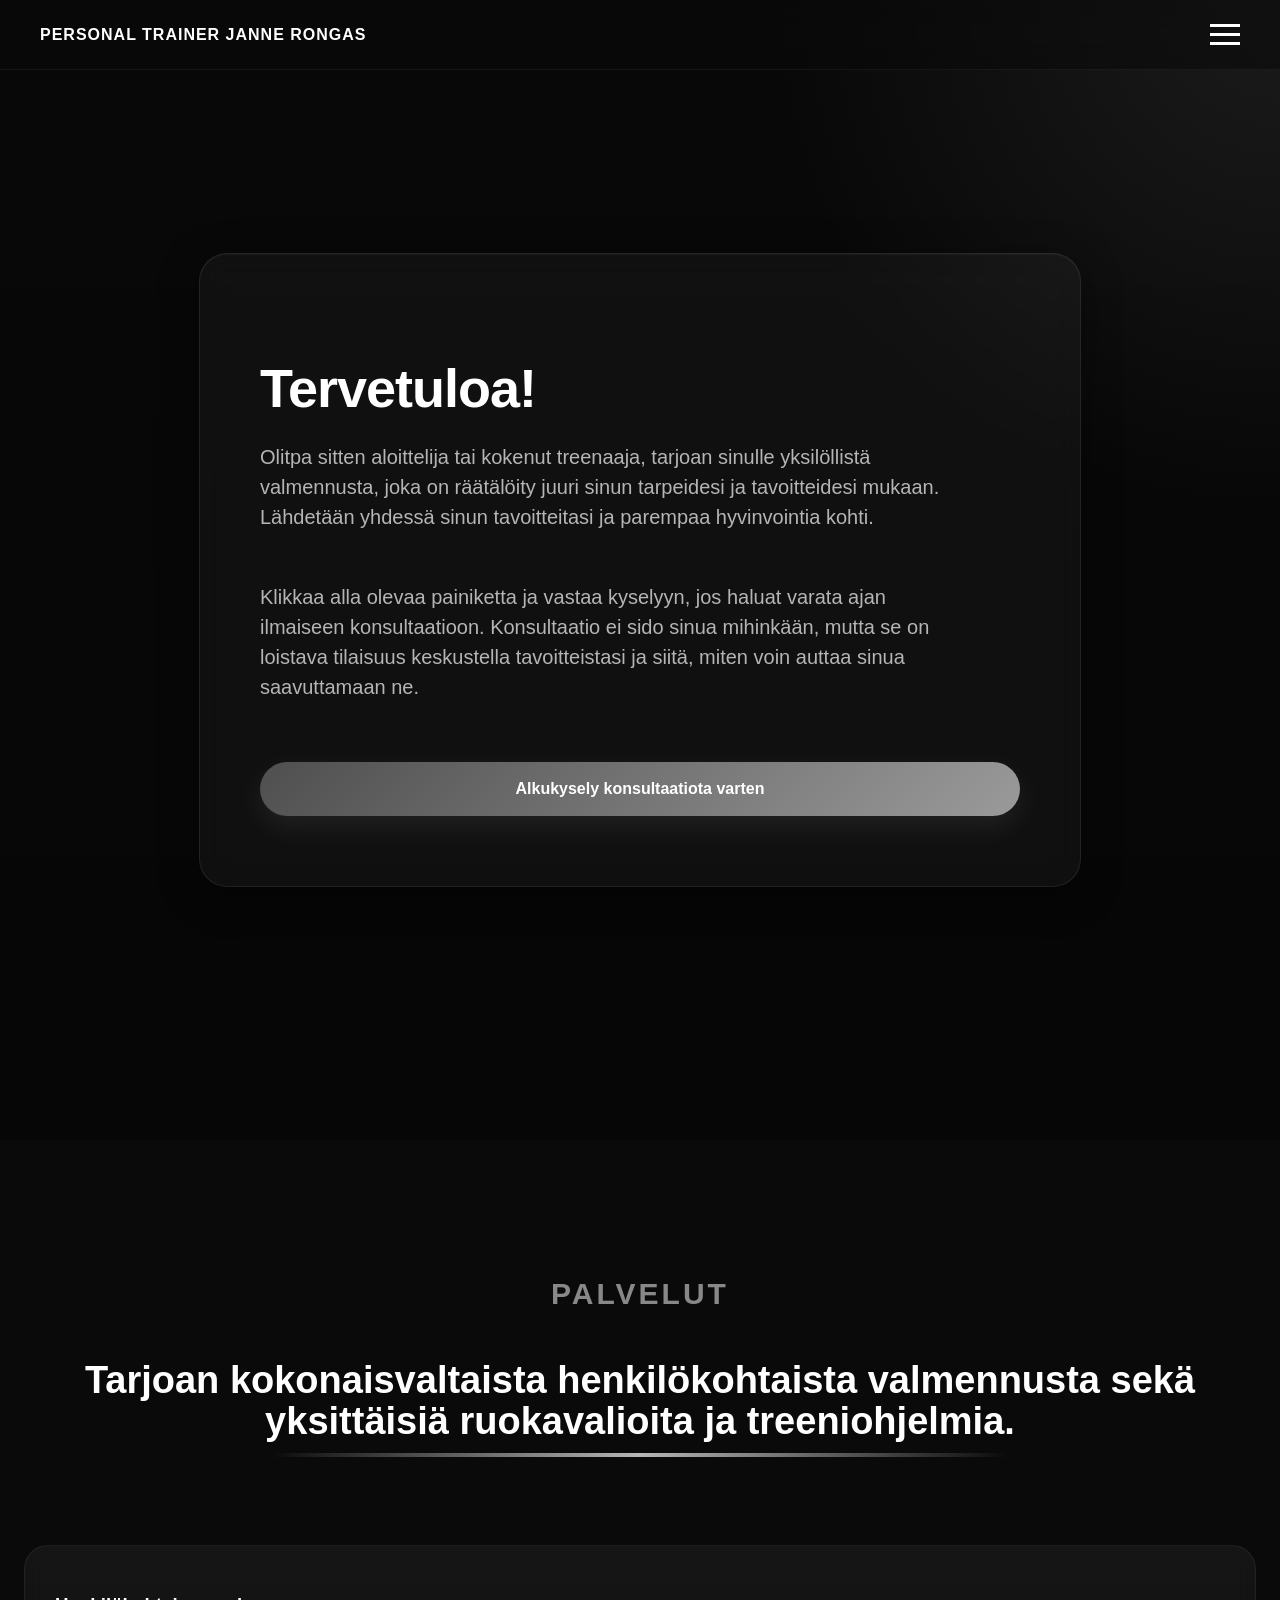
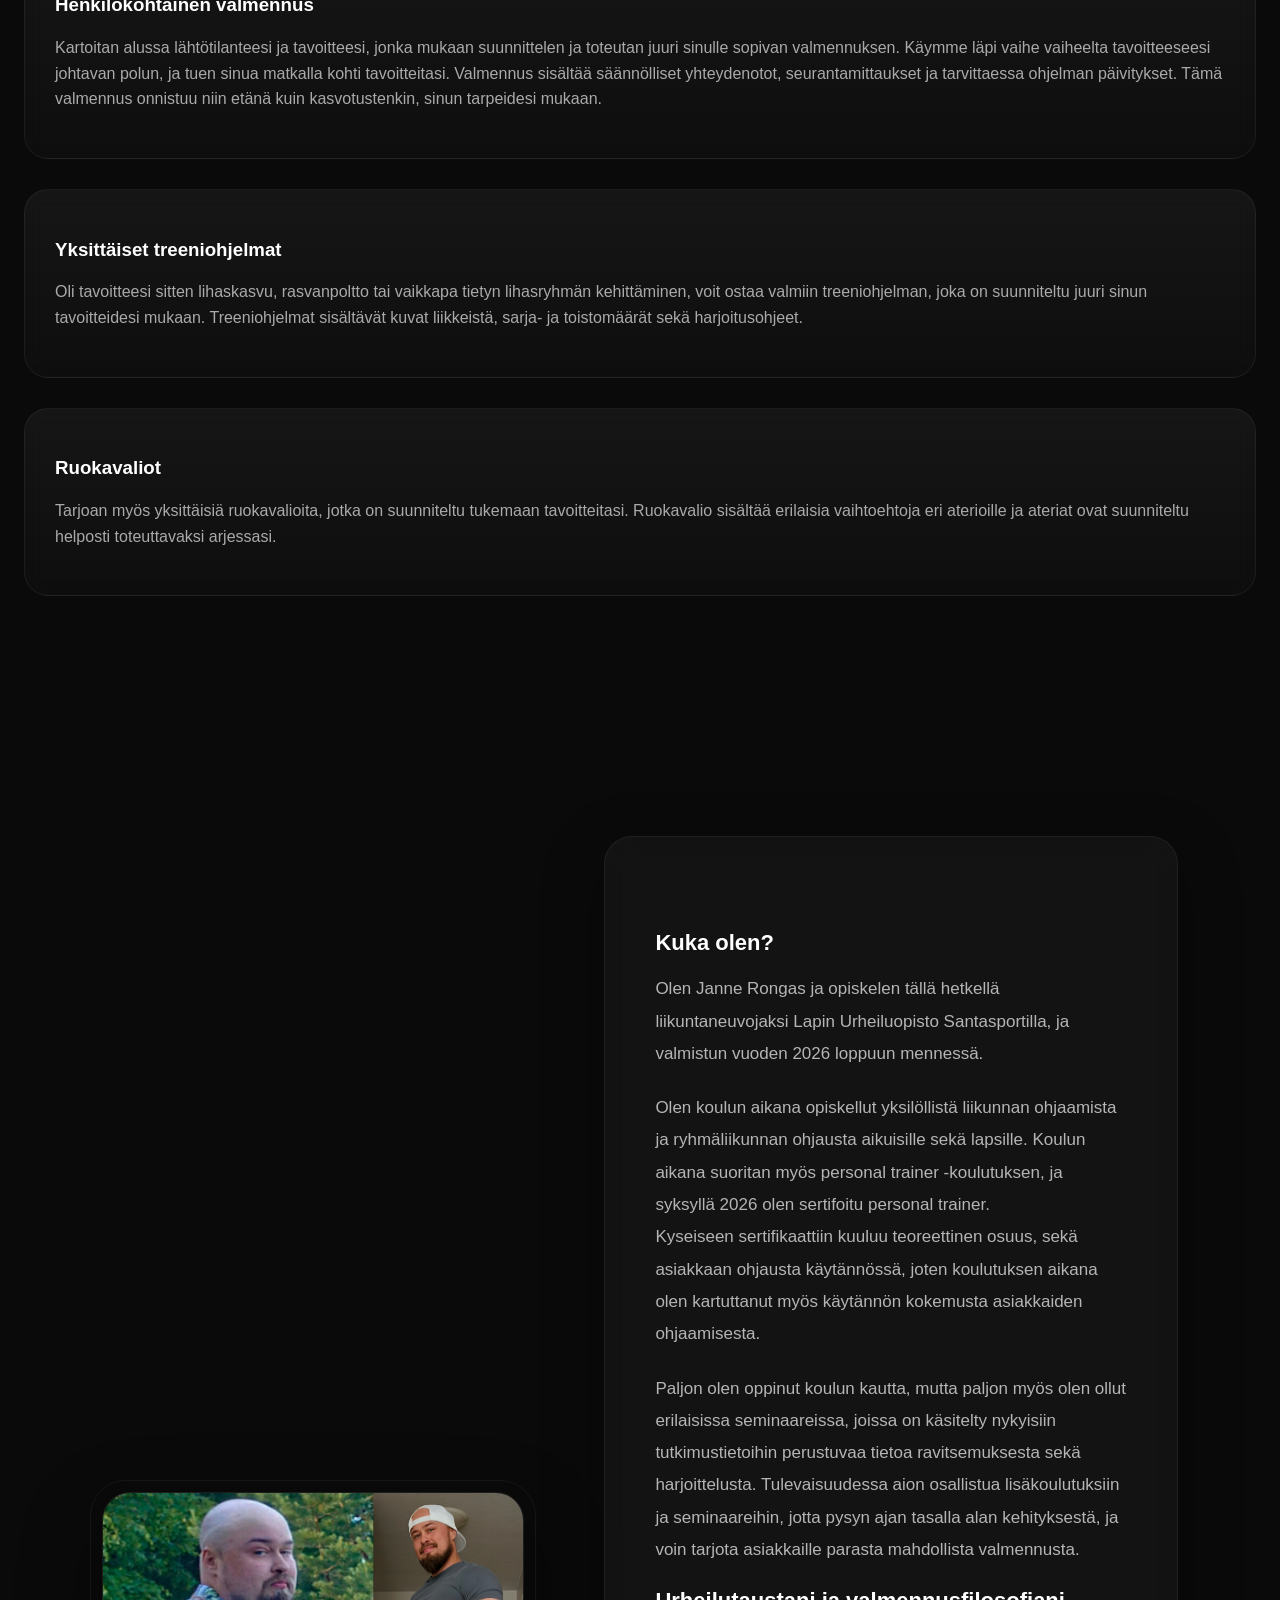
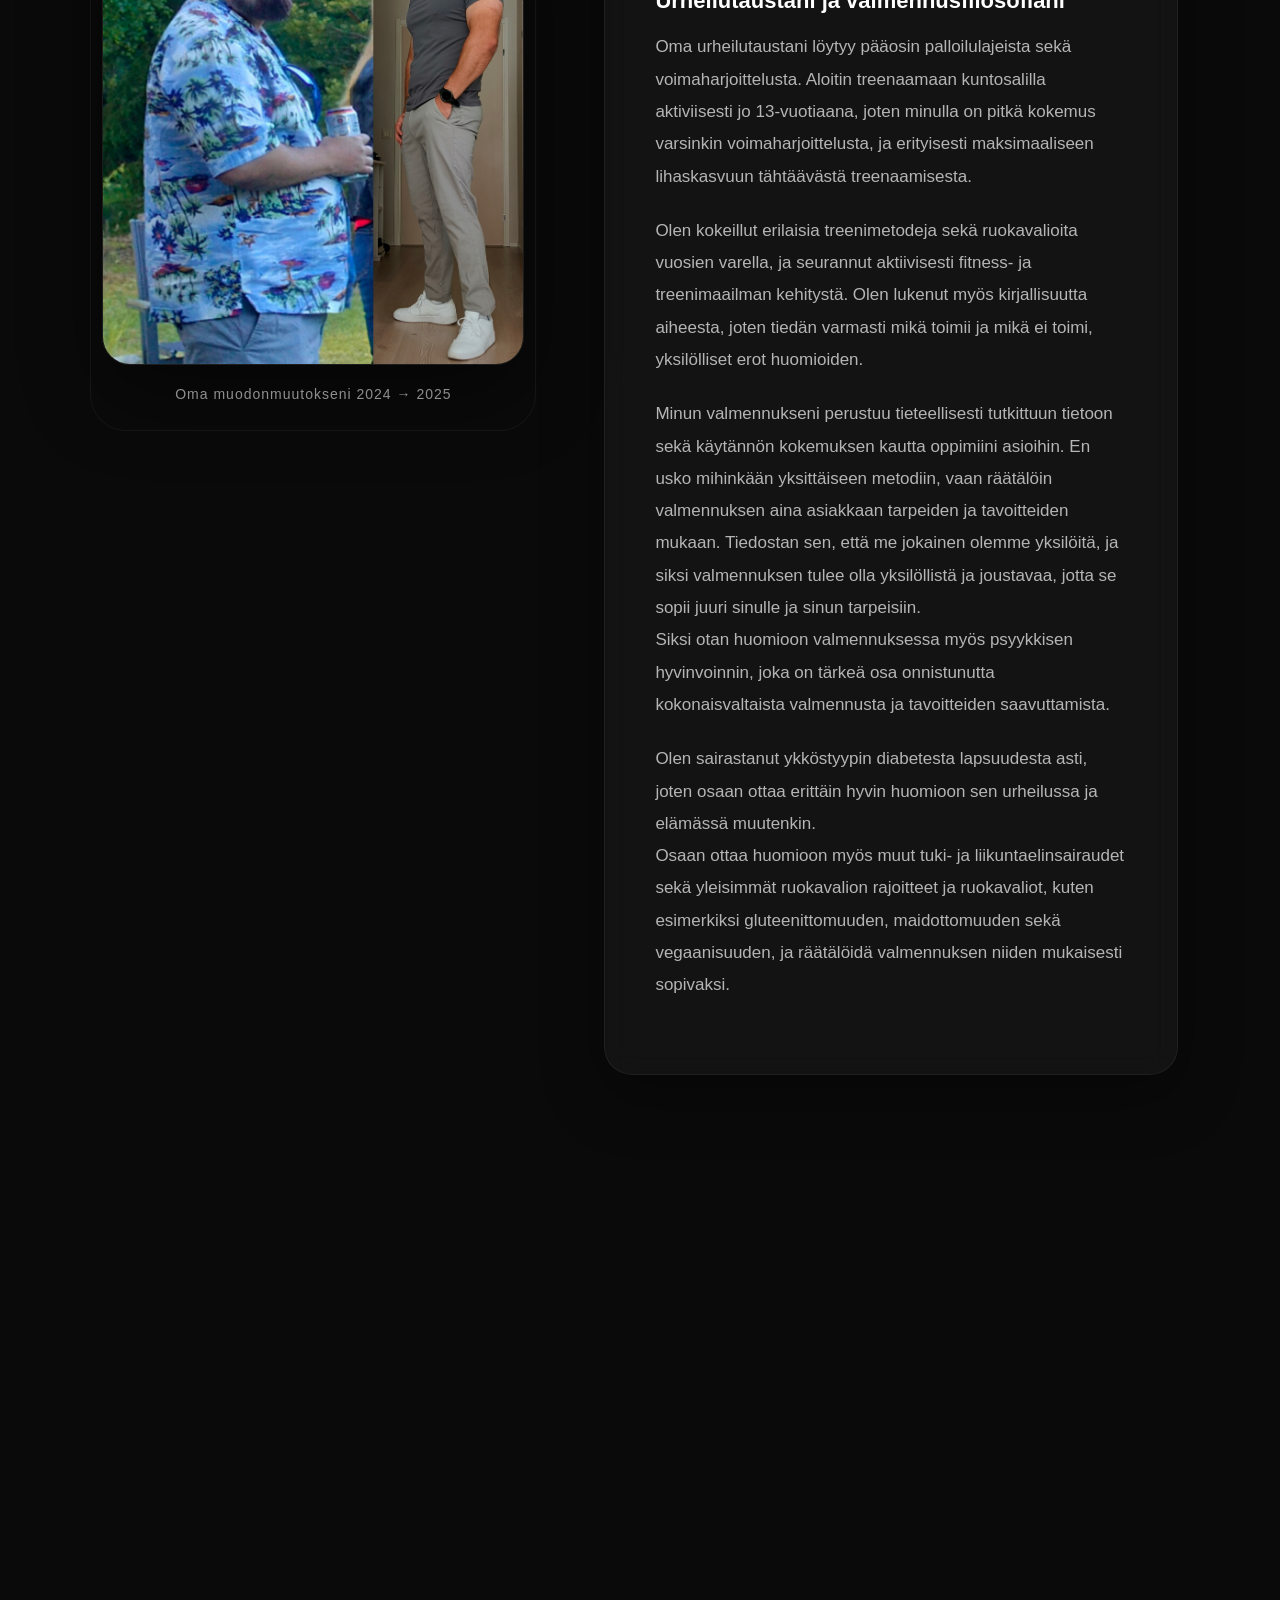
==== index.html @ 4406da77 "Add files via upload" ====
<!DOCTYPE html>
<html lang="fi">

<head>
    <meta charset="UTF-8">
    <meta name="viewport" content="width=device-width, initial-scale=1">

    <title>Janne Rongas | Personal Trainer</title>

    <!-- FONT -->
    <link href="https://fonts.googleapis.com/css2?family=Poppins:wght@300;400;500;600;700&display=swap"
        rel="stylesheet">

    <!-- CSS -->
    <link rel="stylesheet" href="style.css">
</head>

<body>

    <!-- HEADER -->
<header class="navbar">

    <div class="logo">
        PERSONAL TRAINER JANNE RONGAS
    </div>

<!-- MENU BUTTON -->
<div class="menu-btn" onclick="toggleMenu()">

    <span></span>
    <span></span>
    <span></span>

</div>

<!-- OVERLAY MENU -->
<nav class="overlay-menu">

    <a href="index.html">Etusivu</a>
    <a href="hinnasto.html">Hinnasto</a>
    <a href="ohjelmat.html">Treeniohjelmat</a>
    <a href="ruokavaliot.html">Ruokavaliot</a>
    <a href="yhteystiedot.html">Yhteystiedot</a>

</nav>


</header>

    <!-- HERO -->
    <section class="hero" id="hero">
    <div class="hero-overlay"></div>

     <!-- CONTENT -->
    <div class="hero-content glass fade-up">

            <p class="hero-subtitle">
                
            </p>

            <h1>Tervetuloa!</h1>
            <p class="hero-text">
                Olitpa sitten aloittelija tai kokenut treenaaja,
                tarjoan sinulle yksilöllistä valmennusta, joka
                on räätälöity juuri sinun tarpeidesi ja tavoitteidesi mukaan.
                Lähdetään yhdessä sinun tavoitteitasi ja parempaa hyvinvointia kohti.
            </p>

            <p class="hero-text">

                <br>Klikkaa alla olevaa painiketta ja vastaa kyselyyn, jos haluat varata ajan ilmaiseen konsultaatioon. Konsultaatio ei sido sinua mihinkään, mutta se on loistava tilaisuus keskustella tavoitteistasi ja siitä, miten voin auttaa sinua saavuttamaan ne.
            </p>

            <button class="btn" id="startQuizBtn" type="button">
                Alkukysely konsultaatiota varten
            </button>

        </div>

    </section>

    <!-- SERVICES -->
    <section class="services fade-up" id="services">

        <div class="section-header">
            <p class="section-tag">PALVELUT</p>
            <h2>Tarjoan kokonaisvaltaista henkilökohtaista valmennusta sekä yksittäisiä ruokavalioita ja treeniohjelmia.</h2>
        </div>

        <div class="grid">

            <div class="card">
                <h3>Henkilökohtainen valmennus</h3>
                <p>
                    Kartoitan alussa lähtötilanteesi ja tavoitteesi, jonka mukaan suunnittelen ja toteutan juuri sinulle sopivan valmennuksen. Käymme läpi vaihe vaiheelta tavoitteeseesi johtavan polun, ja tuen sinua matkalla kohti tavoitteitasi. 
                    Valmennus sisältää säännölliset yhteydenotot, seurantamittaukset ja tarvittaessa ohjelman päivitykset. Tämä valmennus onnistuu niin etänä kuin kasvotustenkin, sinun tarpeidesi mukaan.
                </p>
            </div>

            <div class="card">
                <h3>Yksittäiset treeniohjelmat</h3>
                <p>
                    Oli tavoitteesi sitten lihaskasvu, rasvanpoltto tai vaikkapa tietyn lihasryhmän kehittäminen, voit ostaa valmiin treeniohjelman, joka on suunniteltu juuri sinun tavoitteidesi mukaan. Treeniohjelmat sisältävät kuvat liikkeistä, sarja- ja toistomäärät sekä harjoitusohjeet.
                </p>
            </div>

            <div class="card">
                <h3>Ruokavaliot</h3>
                <p>
                    Tarjoan myös yksittäisiä ruokavalioita, jotka on suunniteltu tukemaan tavoitteitasi. Ruokavalio sisältää erilaisia vaihtoehtoja eri aterioille ja ateriat ovat suunniteltu helposti toteuttavaksi arjessasi. 
                </p>
            </div>

        </div>

</section>

    <!-- QUIZ -->
    <section id="quiz" class="quiz-section">

        <div class="quiz-wrapper">

            <!-- CLOSE -->
            <button class="close-btn" type="button" onclick="closeQuiz()">
                ✕
            </button>

            <!-- THANK YOU -->
            <div class="thank-you">

                <h2>Kiitos vastauksistasi 🙌</h2>

                <p>
                    Otan sinuun yhteyttä henkilökohtaisesti mahdollisimman pian.
                </p>

            </div>

            <!-- QUIZ -->
            <div class="quiz-container">

                <!-- PROGRESS -->
                <div class="progress-bar">
                    <div class="progress"></div>
                </div>

                <!-- FORM -->
                <form action="https://formspree.io/f/xjgjdzvq" method="POST">

                    <!-- STEP 1 -->
                    <div class="step active">

                        <h2>Mikä on tavoitteesi?</h2>

                        <input type="hidden" name="goal" id="goal">

                        <button type="button"
                            onclick="selectAnswer('goal','Painonpudotus / elämäntapamuutos')">
                            Painonpudotus / elämäntapamuutos
                        </button>

                        <button type="button"
                            onclick="selectAnswer('goal','Lihaskasvu')">
                            Lihaskasvu
                        </button>

                        <button type="button"
                            onclick="selectAnswer('goal','Muu')">
                            Muu
                        </button>

                    </div>

                    <!-- STEP 2 -->
                    <div class="step">

                        <h2>Sukupuoli</h2>

                        <input type="hidden" name="gender" id="gender">

                        <button type="button"
                            onclick="selectAnswer('gender','Mies')">
                            Mies
                        </button>

                        <button type="button"
                            onclick="selectAnswer('gender','Nainen')">
                            Nainen
                        </button>

                        <button type="button"
                            onclick="selectAnswer('gender','Muu / en halua sanoa')">
                            Muu / en halua sanoa
                        </button>

                    </div>

                    <!-- STEP 3 -->
                    <div class="step">

                        <h2>Kerro tavoitteestasi</h2>

                        <input type="text"
                            name="goal_text"
                            placeholder="Esim. Haluan pudottaa 10kg ja voida paremmin"
                            required>

                        <button type="button" onclick="nextStep()">
                            Jatka
                        </button>

                    </div>

                    <!-- STEP 4 -->
                    <div class="step">

                        <h2>Jätä yhteystietosi</h2>

                        <input type="text"
                            name="name"
                            placeholder="Nimi"
                            required>

                        <input type="email"
                            name="email"
                            placeholder="Sähköposti"
                            required>

                        <input type="tel"
                            name="phone"
                            placeholder="Puhelinnumero">

                        <button type="submit">
                            Lähetä
                        </button>

                    </div>

                </form>

            </div>

        </div>

    </section>

    <!-- ABOUT -->
    <section class="about-section fade-up" id="bio">
    <div class="about-container">

        <div class="about-image">
            <img src="janne.jpg" alt="Janne Rongas personal trainer">

                <p class="image-caption">
        Oma muodonmuutokseni 2024 → 2025
                </p>
        </div>

    <div class="about-text">

        <p class="section-tag">
        </p>

    <h2>

    </h2>

    <div class="about-paragraphs">
    <h3 class="about-subtitle">
        Kuka olen?
    </h3>
        <p>
            Olen Janne Rongas ja opiskelen tällä hetkellä 
            liikuntaneuvojaksi Lapin Urheiluopisto Santasportilla,
            ja valmistun vuoden 2026 loppuun mennessä.
        </p>
        
        <p> Olen koulun aikana opiskellut yksilöllistä liikunnan 
            ohjaamista ja ryhmäliikunnan ohjausta aikuisille sekä lapsille.
            Koulun aikana suoritan myös personal trainer -koulutuksen, ja 
            syksyllä 2026 olen sertifoitu personal trainer.<br>Kyseiseen
            sertifikaattiin kuuluu teoreettinen osuus, sekä asiakkaan
            ohjausta käytännössä, joten koulutuksen aikana olen kartuttanut 
            myös käytännön kokemusta asiakkaiden ohjaamisesta. 
        </p>
        <p>    
            Paljon olen oppinut koulun kautta, mutta paljon myös olen ollut
            erilaisissa seminaareissa, joissa on käsitelty nykyisiin 
            tutkimustietoihin perustuvaa tietoa ravitsemuksesta sekä harjoittelusta.
            Tulevaisuudessa aion osallistua lisäkoulutuksiin ja seminaareihin, 
            jotta pysyn ajan tasalla alan kehityksestä, ja voin tarjota asiakkaille
            parasta mahdollista valmennusta.
        </p>
    <h3 class="about-subtitle">
        Urheilutaustani ja valmennusfilosofiani
    </h3>
        <p>
            Oma urheilutaustani löytyy pääosin palloilulajeista sekä voimaharjoittelusta.
            Aloitin treenaamaan kuntosalilla aktiviisesti jo 13-vuotiaana, 
            joten minulla on pitkä kokemus varsinkin voimaharjoittelusta, ja erityisesti 
            maksimaaliseen lihaskasvuun tähtäävästä treenaamisesta.
        </p>

        <p>
            Olen kokeillut erilaisia treenimetodeja sekä ruokavalioita vuosien varella,
            ja seurannut aktiivisesti fitness- ja treenimaailman kehitystä. 
            Olen lukenut myös kirjallisuutta aiheesta, joten tiedän varmasti mikä toimii
            ja mikä ei toimi, yksilölliset erot huomioiden.
        </p>
        <p>
            Minun valmennukseni perustuu tieteellisesti tutkittuun tietoon sekä
            käytännön kokemuksen kautta oppimiini asioihin. En usko mihinkään yksittäiseen 
            metodiin, vaan räätälöin valmennuksen aina asiakkaan tarpeiden ja tavoitteiden 
            mukaan. 
            Tiedostan sen, että me jokainen olemme yksilöitä, ja siksi valmennuksen tulee 
            olla yksilöllistä ja joustavaa, jotta se sopii juuri sinulle ja sinun tarpeisiin.<br>
            Siksi otan huomioon valmennuksessa myös psyykkisen hyvinvoinnin, joka on tärkeä osa 
            onnistunutta kokonaisvaltaista valmennusta ja tavoitteiden saavuttamista.
        </p>

        <p>
            Olen sairastanut ykköstyypin diabetesta lapsuudesta asti, joten osaan ottaa
            erittäin hyvin huomioon sen urheilussa ja elämässä muutenkin.<br> 
            Osaan ottaa huomioon myös muut tuki- ja liikuntaelinsairaudet sekä yleisimmät
            ruokavalion rajoitteet ja ruokavaliot, kuten esimerkiksi gluteenittomuuden, 
            maidottomuuden sekä vegaanisuuden, ja räätälöidä valmennuksen niiden mukaisesti 
            sopivaksi.
        </p>

        </div>

    </section>

    <!-- FOOTER / CONTACT -->
<footer class="footer fade-up">

    <div class="footer-content">

        <h2>Ota yhteyttä</h2>

        <p class="footer-text">
            Vastaan mielelläni kysymyksiin ja autan sinua
            löytämään juuri sinulle sopivan valmennuksen.
        </p>

        <div class="footer-links">

            <!-- EMAIL -->
            <a href="mailto:pt.jannerongas@gmail.com">
                📩 Sähköposti
            </a>

            <!-- INSTAGRAM -->
            <a href="https://instagram.com/jjanneron"
                target="_blank">

                📸 Instagram
            </a>

            <!-- TIKTOK -->
            <a href="https://tiktok.com/@sinuntiktok"
                target="_blank">

                🎵 TikTok
            </a>

        </div>

    </div>

</footer>

<script src="script.js"></script>
</body>

</html>
---- style.css ----
body {
    margin: 0;
    font-family: 'Trebuchet MS', sans-serif;
    background: #0a0a0a;
    color: white;
    overflow-x: hidden;
    overflow-y: auto;
    width: 100%;
    padding: 0;
}

/* HEADER */
header {
    position: fixed;
    top: 0;
    left: 0;
    width: 100%;
    padding: 20px 8%;
    background: rgba(10,10,10,0.8);
    backdrop-filter: blur(10px);
    z-index: 1000;
}

/* NAVBAR */
.navbar {
    position: fixed;
    top: 0;
    left: 0;
    right: 0;
    width: 100%;
    display: flex;
    justify-content: space-between; /* Logo vasemmalle, hamburger oikealle */
    align-items: center;            /* Keskittää logon ja hamburgerin täydellisesti linjaan */
    padding: 24px 40px; 
    box-sizing: border-box;
    z-index: 9999;                  /* Palkki pysyy aina kaiken muun päällä */
    background: rgba(10, 10, 10, 0.55);
    backdrop-filter: blur(14px);
    border-bottom: 1px solid rgba(255, 255, 255, 0.05);
}

/* MENU BUTTON */
.menu-btn {
    display: flex;
    flex-direction: column;
    justify-content: space-between;
    width: 30px;
    height: 21px;
    cursor: pointer;
    z-index: 10002; /* Hamburger on aina päällimmäisenä, jotta sitä voi klikata */
    margin: 0;      /* Poistaa linjausta sotkevat marginaalit */
}

.menu-btn span {
    display: block;
    height: 3px;
    width: 100%;
    background-color: white;
    transition: 0.3s ease;
}

/* MENU ACTIVE ANIMATION */
.menu-btn.active span:nth-child(1) {
    transform:
        rotate(45deg)
        translateY(10px);
}

.menu-btn.active span:nth-child(2) {
    opacity: 0;
}

.menu-btn.active span:nth-child(3) {
    transform:
        rotate(-45deg)
        translateY(-10px);
}

/* OVERLAY MENU */
/* TÄMÄ ON VALIKKO SULJETTUNA: Pakotetaan täysin piiloon.
   Nyt se ei voi peittää etusivua tai estää klikkauksia! */
.overlay-menu {
    display: none; /* Kokonaan piilossa oletuksena */
}

/* Kun valikko avataan */
.overlay-menu.open {
    display: flex !important;
    position: fixed;
    top: 0;
    left: 0;
    width: 100%;
    height: 100vh;
    background: rgba(10, 10, 10, 0.98);
    z-index: 9999;
    flex-direction: column;
    justify-content: center;
    align-items: center;
    gap: 24px;
}

/* OPEN */
.overlay-menu.active {
    right: 0;
}

/* LINKS */
.overlay-menu a {
    color: white;
    text-decoration: none;

    position: relative;

    font-size: 42px;
    font-weight: 600;
    letter-spacing: -1px;
    
    opacity: 1;

    transform: translateY(30px);

    transition:
        opacity 0.25s ease,
        transform 0.25s ease;
}

/* ACTIVE */
.overlay-menu.open a {
    opacity: 1;
    transform: translateY(0);
}

/* STAGGER */
.overlay-menu.open a:nth-child(1) {
    transition-delay: 0.1s;
}

.overlay-menu.open a:nth-child(2) {
    transition-delay: 0.2s;
}

.overlay-menu.open a:nth-child(3) {
    transition-delay: 0.3s;
}

.overlay-menu.open a:nth-child(4) {
    transition-delay: 0.4s;
}

.overlay-menu.open a:nth-child(5) {
    transition-delay: 0.5s;
}

/* LOGO */
.logo {
    font-weight: 700;
    letter-spacing: 1px;
    color: white;
    z-index: 10001; /* Logo pysyy klikattavana myös valikon ollessa auki */
}

/* NAV LINKS */
.nav-links {
    display: flex;
    gap: 50px;
}

/* LINKS */
.nav-links a {
    color: #cfcfcf;

    text-decoration: none;

    font-size: 15px;
    font-weight: 500;

    position: relative;

    transition: 0.3s ease;
}

/* HOVER */
.overlay-menu a:hover {
    transform: translateX(10px);
    color: #cfcfcf;
}
.nav-links a:hover {
    color: white;
}

/* UNDERLINE EFFECT */
.nav-links a::after {
    content: "";

    position: absolute;

    left: 0;
    bottom: -8px;

    width: 0%;
    height: 2px;

    background: white;

    transition: 0.3s ease;
}

.nav-links a:hover::after {
    width: 100%;
}

/* HERO */
.hero {
    position: relative;
    min-height: 100vh;
    display: flex !important; /* MUUTETTU: Flexbox takaisin, jotta align-items ja justify-content toimivat */
    align-items: center;
    justify-content: center;
    padding: 120px 40px;
    overflow: hidden;
    
    /* VALAISTU TAUSTA: Kevennetään mustaa reilusti (vain 20%-40%), jotta sisältö ja puuttuva kuva erottuvat */
    background: linear-gradient(rgba(0, 0, 0, 0.2), rgba(0, 0, 0, 0.4)), url('hero.jpg');
    background-size: cover;
    background-position: center;
}

/* ABOUT */
.about-section {

    padding:
        140px 8%;

    position: relative;
}

/* CONTAINER */
.about-container {

    display: grid;

    grid-template-columns:
        1fr 1fr;

    gap: 90px;

    align-items: center;

    max-width: 1400px;

    margin: auto;
}

/* IMAGE */
.about-image {

    position: relative;
}

.about-image::before {

    content: "";

    position: absolute;

    inset: -12px;

    border-radius: 36px;

    border:
        1px solid rgba(255,255,255,0.05);

    pointer-events: none;
}


.about-image img {

    width: 100%;
    height: auto;
    max-height: 620px;
    border-radius: 28px;

    object-fit: contain;

    display: block;

    border:
        1px solid rgba(255,255,255,0.08);

    box-shadow:
        0 30px 80px rgba(0,0,0,0.45);

    transition:
        transform 0.6s ease,
        box-shadow 0.6s ease;
}

.image-caption {

    margin-top: 18px;

    text-align: center;

    font-size: 14px;

    letter-spacing: 1px;

    color: #8f8f8f;

    line-height: 1.6;
}

/* HOVER */
.about-image img:hover {

    transform: scale(1.02);

    box-shadow:
        0 40px 100px rgba(0,0,0,0.65);
}

/* TEXT */
.about-text {

    flex: 1;

    max-width: 650px;

    background:
        rgba(255,255,255,0.04);

    border:
        1px solid rgba(255,255,255,0.06);

    backdrop-filter: blur(12px);

    padding: 50px;

    border-radius: 28px;

    box-shadow:
        0 20px 60px rgba(0,0,0,0.35);
}

/* TAG */
.section-tag {

    font-size: 13px;

    letter-spacing: 4px;

    color: #8d8d8d;

    margin-bottom: 22px;
}

/* TITLE */
.about-text h2 {

    font-size: clamp(34px, 4vw, 48px);

    line-height: 1.1;

    letter-spacing: -1px;

    margin-bottom: 30px;
}

.about-subtitle {

    font-size: 22px;

    font-weight: 600;

    margin-top: 20px;

    margin-bottom: 12px;

    color: white;
}

/* PARAGRAPHS */
.about-text p {

    font-size: 17px;

    line-height: 1.9;

    color: #b5b5b5;

    margin-bottom: 24px;
}

/* GLASS PANEL */
.glass {
    background: rgba(255,255,255,0.04);
    border: 1px solid rgba(255,255,255,0.08);


    backdrop-filter: blur(12px);

    padding: 60px;
    border-radius: 28px;

    max-width: 850px;

    box-shadow:
        0 10px 40px rgba(0,0,0,0.4),
        inset 0 1px 0 rgba(255,255,255,0.04);
}

/* HERO TEXT */
.hero h1 {
    font-size: clamp(36px, 8vw, 54px);
    line-height: 1.1;
    letter-spacing: -1px;
    font-weight: 700;
    width: 100%;
    max-width: 700px;
    margin-bottom: 24px;
}

.hero-text {
    font-size: clamp(16px, 4vw, 20px);
    line-height: 1.5;
    color: #b5b5b5;
    max-width: 700px;
    width: 100%;
}

.hero-subtitle {

    font-size: 13px;

    letter-spacing: 4px;

    text-transform: uppercase;

    color: #8d8d8d;

    margin-bottom: 22px;
}

.hero-inner {
    width: 100%;
    max-width: 1400px;
    margin: 0 auto;

}

.hero-content {

    width: 100%;
    max-width: 760px;
}

.hero-title {

    font-size: clamp(58px, 7vw, 84px);

    line-height: 0.95;

    letter-spacing: -3px;

    font-weight: 700;

    margin-bottom: 28px;

    color: white;
}



h1 {
    font-size: 40px;
}

p {
    color: #aaa;
    line-height: 1.6;
    font-size: 16px;
}

/* BUTTON */
.btn {
    margin-top: 40px;

    padding: 18px 36px;

    background: linear-gradient(135deg, #4f4f4f, #9a9a9a);

    border: none;
    border-radius: 100px;

    color: white;

    font-size: 16px;
    font-weight: 600;

    cursor: pointer;

    transition: 0.3s ease;

    box-shadow:
        0 10px 30px rgba(255,255,255,0.08);
}

.btn:hover {
    transform: translateY(-4px) scale(1.02);

    box-shadow:
        0 20px 40px rgba(255,255,255,0.12);
}

/* GRID */
.grid {
    display: grid;
    grid-template-columns: repeat(auto-fit, minmax(260px, 1fr));
    gap: 30px;

    margin-top: 50px;
}

.card {
    background: linear-gradient(
        180deg,
        rgba(255,255,255,0.05),
        rgba(255,255,255,0.02)
    );

    border: 1px solid rgba(255,255,255,0.06);
    padding: 40px;
    border-radius: 24px;

    opacity: 0;
    transform: translateY(40px);

    transition:
        opacity 0.8s ease,
        transform 0.8s ease;

    backdrop-filter: blur(10px);
}

.card.show {
    opacity: 1;
    transform: translateY(0);
}

.card:nth-child(2) {
    transition-delay: 0.15s;
}

.card:nth-child(3) {
    transition-delay: 0.3s;
}

.card:hover {
    transform: translateY(-10px);

    border-color: rgba(255,255,255,0.18);

    box-shadow:
        0 20px 50px rgba(0,0,0,0.35);
}

/* QUIZ */
.quiz-container {
    max-width: 500px;
    margin: auto;
    text-align: center;
}
.quiz-section {
    position: fixed;
    top: 0;
    left: 0;
    width: 100%;
    height: 100vh;

    display: none;
    
    align-items: center;
    justify-content: center;

    background: #0a0a0a;
    z-index: 9999;
}
.thank-you {
    display: none;
    text-align: center;
}

.thank-you.show {
    display: block;
}

.step {
    position: absolute;
    width: 100%;
    opacity: 0;
    transform: translateX(50px);
    transition: 0.4s ease;
}

.step.active {
    opacity: 1;
    transform: translateX(0);
    position: relative;
}

button {
    width: 100%;
    padding: 15px;
    margin: 10px 0;
    background: #1a1a1a;
    color: white;
    border: none;
}

input {
    width: 100%;
    padding: 15px;
    margin: 10px 0;
    background: #111;
    border: 1px solid #333;
    color: white;
}

/* PROGRESS */
.progress-bar {
    height: 6px;
    background: #222;
    margin-bottom: 20px;
}

.progress {
    height: 100%;
    width: 0%;
    background: #aaa;
}

/* SCROLL ANIMATION */
.fade-up {

    opacity: 0;

    transform:
        translateY(70px)
        scale(0.98);

    transition:
        opacity 1s cubic-bezier(0.16, 1, 0.3, 1),
        transform 1s cubic-bezier(0.16, 1, 0.3, 1);
}

/* ACTIVE */
.fade-up.show {

    opacity: 1;

    transform:
        translateY(0)
        scale(1);
}

.hero::before {
    content: "";

    position: absolute;

    inset: 0;

    background:
        radial-gradient(
            circle at top right,
            rgba(255,255,255,0.08),
            transparent 30%
        );

    pointer-events: none;
}

.section-header {
    text-align: center;
    margin-bottom: 70px;
}

.section-tag {
    font-size: 30px;
    font-weight: 600;
    color: #888;
    letter-spacing: 3px;
    text-transform: uppercase;
    margin-bottom: 10px;
}

.section-header h2 {
    font-size: 50px;
    line-height: 1.1;

    display: inline-block;

    position: relative;
}

.section-header h2::after {
    content: "";

    position: absolute;

    left: 50%;
    transform: translateX(-50%);

    bottom: -14px;

    width: 60%;
    height: 4px;

    border-radius: 20px;

    background: linear-gradient(
        90deg,
        rgba(255,255,255,0),
        rgba(255,255,255,0.7),
        rgba(255,255,255,0)
    );
}

.page-hero {
    min-height: 100vh;

    display: flex;
    justify-content: center;
    align-items: center;

    padding: 120px 8%;
}

/* FOOTER */
.footer {
    width: 100%;
    max-width: 100%;
    box-sizing: border-box;
    margin-left: auto;
    margin-right: auto;
    text-align: center;
    display: flex;
    flex-direction: column;
    align-items: center;
    padding: 140px 24px 80px;
    border-top:
        1px solid rgba(255,255,255,0.06);
    background:
        linear-gradient(
            180deg,
            rgba(255,255,255,0.02),
            rgba(255,255,255,0.01)
        );
}

/* CONTENT */
.footer-content {
    width: 100%;
    max-width: 900px;
    margin: auto;
    text-align: center;
    box-sizing: border-box;
}

/* TITLE */
.footer h2 {
    font-size: clamp(32px, 6vw, 48px);
    margin-bottom: 20px;
    width: 100%;
    overflow-wrap: break-word;
}

/* TEXT */
.footer-text {
    color: #9f9f9f;

    line-height: 1.8;

    max-width: 700px;

    margin:
        0 auto
        50px;
}

/* LINKS */
.footer-links {
    display: flex;
    justify-content: center;
    gap: 16px;
    flex-wrap: wrap;
    width: 100%;
}

/* LINK STYLE */
.footer-links a {
    color: white;

    text-decoration: none;

    padding: 16px 24px;

    border-radius: 18px;

    background:
        rgba(255,255,255,0.04);

    border:
        1px solid rgba(255,255,255,0.06);

    backdrop-filter: blur(10px);

    transition: 0.3s ease;
}

/* HOVER */
.footer-links a:hover {
    transform: translateY(-6px);

    background:
        rgba(255,255,255,0.08);

    border-color:
        rgba(255,255,255,0.16);
}

/* =========================
   MOBILE OPTIMIZATION
========================= */

@media (max-width: 768px) {

    /* HEADER / NAVBAR */
    .navbar {
        padding: 20px 20px;
    }

    /* LOGO */
    .logo {
        font-size: clamp(14px, 4.5vw, 18px); /* Kutistaa tekstiä puhelimen koon mukaan */
        max-width: 75%;
        overflow-wrap: break-word;
    }

    /* MENU BUTTON */
    .menu-btn {
        margin-left: auto;
    }

    .menu-btn span {
        display: block;
        height: 3px;
        width: 100%;
        background-color: white;        /* Muuta väriä jos taustasi on vaalea */
        transition: 0.3s ease;
        position: relative !important; /* Varmistaa, että siirto toimii */
    }

    .overlay-menu {
        z-index: 1000;          /* Valikko on painikkeen (1005) alapuolella */
        /* Pidä muut oman valikkosi tyylit (kuten position: fixed tai width: 100%) ennallaan */
    }

    /* HERO */
    .hero {
        padding: 100px 16px 60px;
        min-height: auto;
        display: flex;
        flex-direction: column;
        align-items: center;
        width: 100%;
        box-sizing: border-box;
    }

    .hero-content {
        width: 100%;
        max-width: 100%;
        padding: 24px 16px;
        margin: 0 auto;
        box-sizing: border-box;
    }

    .hero-title {

        font-size: 48px;

        line-height: 1;

        letter-spacing: -2px;

        margin-bottom: 24px;
    }

    


    .glass {
        padding: 35px 24px;
        border-radius: 22px;
    }

    .hero h1 {
        font-size: clamp(30px, 8vw, 42px);
        line-height: 1.1;
        letter-spacing: -1px;
        max-width: 100%;
        margin-bottom: 20px;
        overflow-wrap: break-word;
        word-break: normal;
    }

    .hero-text {
        font-size: 16px;
        line-height: 1.6;
        max-width: 100%;
    }

    .hero-subtitle {
        font-size: 12px;
        letter-spacing: 3px;
    }

    .about-container {
        display: grid;
        grid-template-columns: 1fr;
        gap: 40px;
    }

    .about-image img {
        width: 100%;
        height: auto;
        max-height: none;
    }

    .about-text {

    flex: 1;

    max-width: 650px;

    background:
        rgba(255,255,255,0.04);

    border:
        1px solid rgba(255,255,255,0.06);

    backdrop-filter: blur(12px);

    padding: 54px;

    border-radius: 30px;

    box-shadow:
        0 20px 60px rgba(0,0,0,0.35);
}

/* TITLE */
.about-text h2 {

    font-size: clamp(42px, 5vw, 60px);

    line-height: 1.02;

    letter-spacing: -2px;

    margin-bottom: 34px;

    max-width: 10ch;
}

/* PARAGRAPH WRAPPER */
.about-paragraphs {

    display: flex;

    flex-direction: column;

    gap: 26px;
}

/* PARAGRAPHS */
.about-paragraphs p {

    font-size: 17px;

    line-height: 1.95;

    color: #b8b8b8;

    margin: 0;

    max-width: 52ch;
}

}

    /* BUTTON */
    .btn {
        width: 100%;
        text-align: center;
    }

    /* SECTIONS */
    section {
        padding: 100px 24px;
    }

    /* TITLES */
    .section-header h2 {
        font-size: 38px;
    }

    /* GRID */
    .grid {
        grid-template-columns: 1fr;
    }

    /* CARD */
    .card {
        padding: 30px;
    }

    /* MENU */
    .overlay-menu a {
        font-size: 32px;
    }

    /* QUIZ */
    .quiz-wrapper {
        width: 100%;
        padding: 20px;
    }

    .quiz-container {
        width: 100%;
    }

    .quiz-container h2 {
        font-size: 28px;
    }

    .quiz-container button {
        padding: 18px;
    }

    input {
        font-size: 16px;
    }

    .footer {
        padding: 80px 16px 40px;
        text-align: center;
        width: 100%;
        box-sizing: border-box;
    }

    .footer-content {
        width: 100%;
        max-width: 100%;
        display: flex;
        flex-direction: column;
        align-items: center;
        justify-content: center;
        text-align: center;
        box-sizing: border-box;
    }

     .footer h2 {
        font-size: clamp(28px, 6vw, 36px);
        width: 100%;
        overflow-wrap: break-word;
    }

    .footer-links {
        width: 100%;
        display: flex;
        flex-direction: column;
        align-items: center;
        justify-content: center;
        gap: 14px;
    }

    .footer-links a {
        width: 100%;
        max-width: 280px;
        text-align: center;
        box-sizing: border-box;
    }

    /* ABOUT DESKTOP FIX */

@media (min-width: 769px) {
    .about-container {

        display: flex;

        align-items: center;

        justify-content: center;

        gap: 80px;

        max-width: 1250px;

        margin: 0 auto;
    }

    /* IMAGE SIDE */
    .about-image {

        flex: 0 0 420px;
    }

    .about-image img {

        width: 420px;
        height: auto;
        max-height: none;
        object-fit: contain;
    }

    /* TEXT SIDE */
    .about-text {

        flex: 1;

        max-width: 620px;
    }

    .about-text h2 {

        font-size: 52px;

        line-height: 1.05;

        margin-bottom: 28px;
    }

    .about-text p {

        font-size: 17px;

        line-height: 1.9;

        margin-bottom: 22px;
    }
}

/* QUIZ MOBILE FIX */
.quiz-section {
    display: none;
    position: fixed;
    inset: 0;
    width: 100%;
    height: 100dvh;
    z-index: 20000;
    align-items: center;
    justify-content: center;
}

.quiz-wrapper {
    position: relative;
    z-index: 20001;
}

.quiz-container {
    position: relative;
    z-index: 20002;
}

.quiz-container button,
.quiz-container input {
    position: relative;
    z-index: 20003;
    pointer-events: auto;
}

.close-btn {
    position: absolute;
    top: 24px;
    right: 24px;
    z-index: 20004;
}
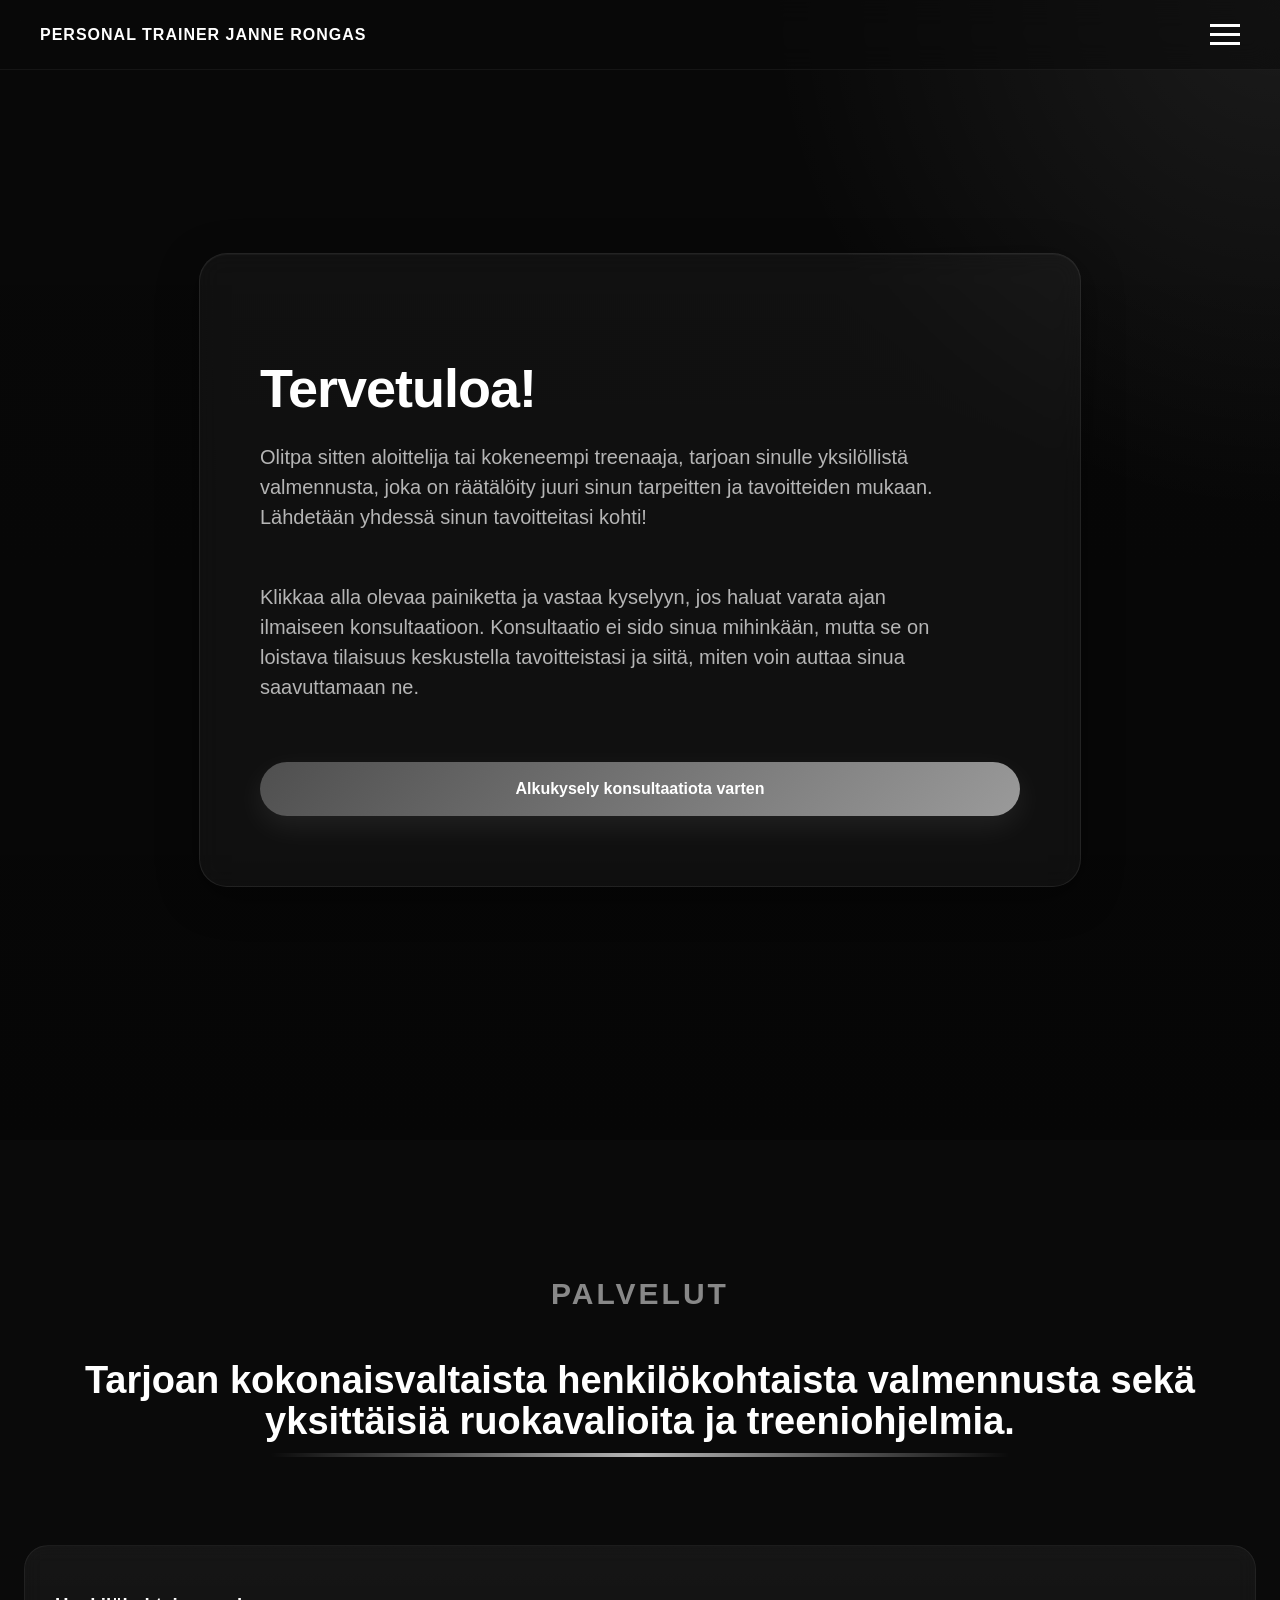
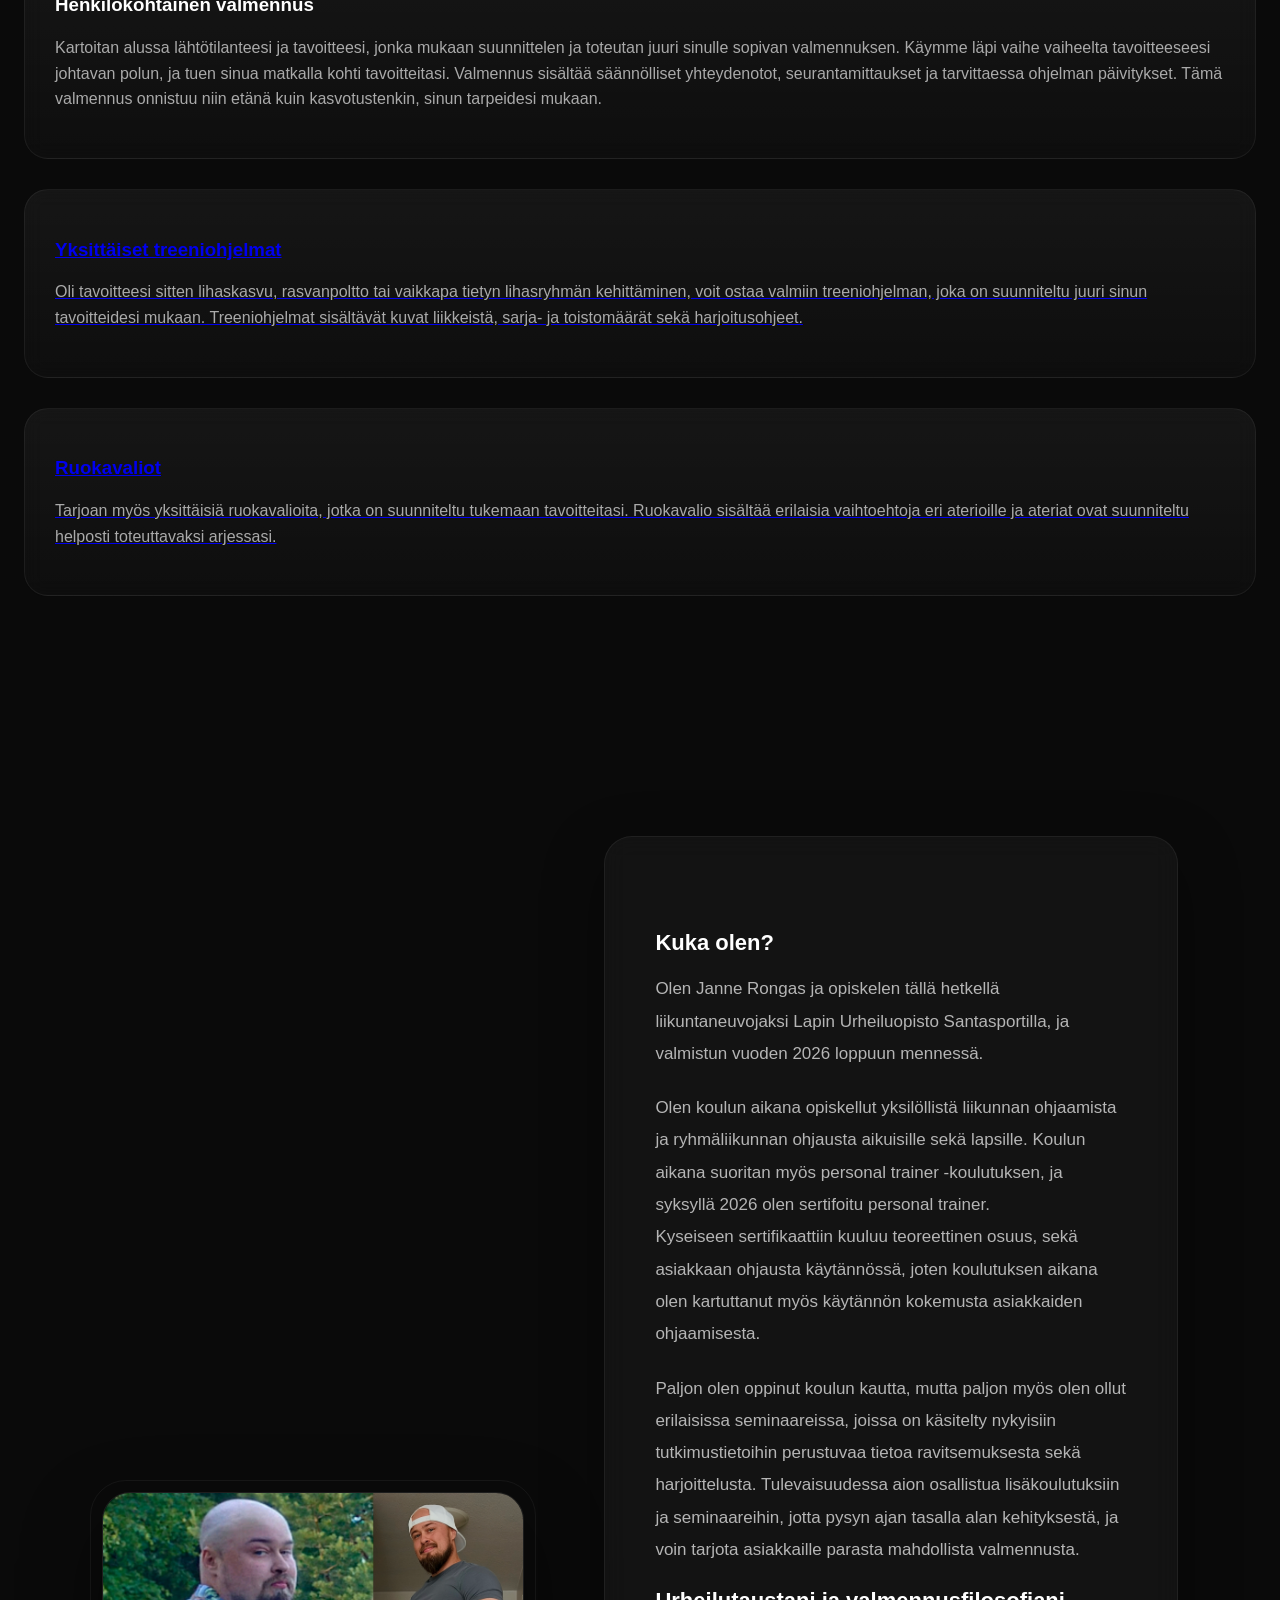
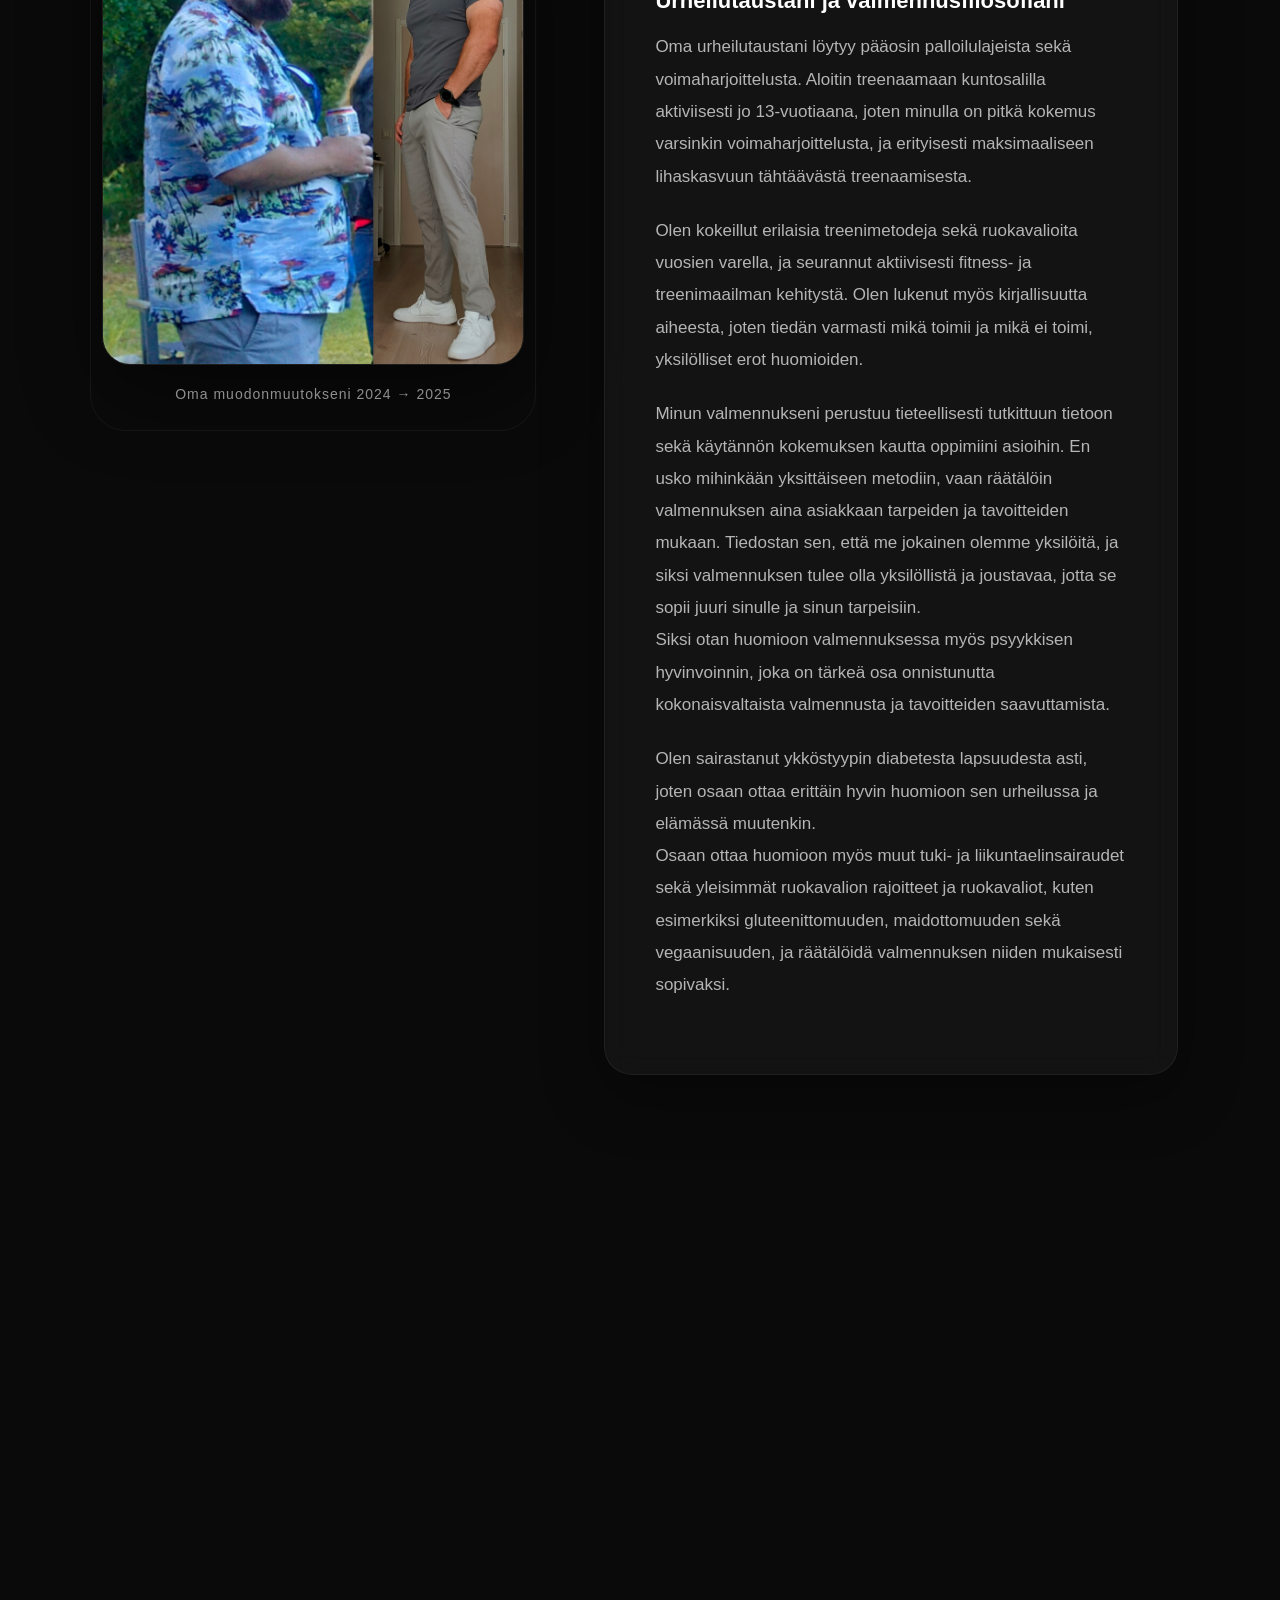
==== commit a97bdfe2: "Add files via upload" ====
--- a/index.html
+++ b/index.html
@@ -60,10 +60,10 @@
 
             <h1>Tervetuloa!</h1>
             <p class="hero-text">
-                Olitpa sitten aloittelija tai kokenut treenaaja,
+                Olitpa sitten aloittelija tai kokeneempi treenaaja,
                 tarjoan sinulle yksilöllistä valmennusta, joka
-                on räätälöity juuri sinun tarpeidesi ja tavoitteidesi mukaan.
-                Lähdetään yhdessä sinun tavoitteitasi ja parempaa hyvinvointia kohti.
+                on räätälöity juuri sinun tarpeitten ja tavoitteiden mukaan.
+                Lähdetään yhdessä sinun tavoitteitasi kohti!
             </p>
 
             <p class="hero-text">
@@ -97,19 +97,19 @@
                 </p>
             </div>
 
-            <div class="card">
+            <a href="treeniohjelmat.html" class="card service-card">
                 <h3>Yksittäiset treeniohjelmat</h3>
                 <p>
                     Oli tavoitteesi sitten lihaskasvu, rasvanpoltto tai vaikkapa tietyn lihasryhmän kehittäminen, voit ostaa valmiin treeniohjelman, joka on suunniteltu juuri sinun tavoitteidesi mukaan. Treeniohjelmat sisältävät kuvat liikkeistä, sarja- ja toistomäärät sekä harjoitusohjeet.
                 </p>
-            </div>
-
-            <div class="card">
+            </a>
+
+            <a href="ruokavaliot.html" class="card service-card">
                 <h3>Ruokavaliot</h3>
                 <p>
                     Tarjoan myös yksittäisiä ruokavalioita, jotka on suunniteltu tukemaan tavoitteitasi. Ruokavalio sisältää erilaisia vaihtoehtoja eri aterioille ja ateriat ovat suunniteltu helposti toteuttavaksi arjessasi. 
                 </p>
-            </div>
+            </a>
 
         </div>
 
--- a/style.css
+++ b/style.css
@@ -1186,4 +1186,503 @@
     top: 24px;
     right: 24px;
     z-index: 20004;
+}
+
+/* =========================
+   MOBILE TEXT POLISH
+========================= */
+
+@media (max-width: 768px) {
+
+    body {
+        font-size: 16px;
+    }
+
+    .hero h1 {
+        font-size: clamp(32px, 9vw, 44px);
+        line-height: 1.08;
+        letter-spacing: -1px;
+        margin-bottom: 22px;
+    }
+
+    .hero-text {
+        font-size: 16px;
+        line-height: 1.75;
+        margin-bottom: 18px;
+    }
+
+    .glass {
+        padding: 32px 22px;
+    }
+
+    .section-header h2 {
+        font-size: clamp(30px, 8vw, 40px);
+        line-height: 1.15;
+        letter-spacing: -0.5px;
+    }
+
+    .section-tag {
+        font-size: 13px;
+        letter-spacing: 2.5px;
+    }
+
+    .card h3,
+    .about-subtitle {
+        font-size: 22px;
+        line-height: 1.25;
+    }
+
+    .card p,
+    .about-paragraphs p,
+    .footer-text {
+        font-size: 16px;
+        line-height: 1.8;
+    }
+
+    .about-text {
+        padding: 34px 24px;
+    }
+
+    .about-paragraphs {
+        gap: 24px;
+    }
+
+    .footer h2 {
+        font-size: clamp(30px, 8vw, 38px);
+        line-height: 1.15;
+    }
+}
+
+/* PROGRAMS PAGE */
+.programs-page {
+
+    padding: 160px 8%;
+}
+
+.programs-grid {
+
+    display: grid;
+
+    grid-template-columns:
+        repeat(auto-fit, minmax(320px, 1fr));
+
+    gap: 30px;
+
+    max-width: 1300px;
+
+    margin: 80px auto 0;
+}
+
+.program-card {
+    display: flex;
+
+    flex-direction: column;
+
+    justify-content: space-between;
+
+    background:
+        rgba(255,255,255,0.04);
+
+    border:
+        1px solid rgba(255,255,255,0.08);
+
+    border-radius: 28px;
+
+    padding: 40px;
+
+    backdrop-filter: blur(10px);
+
+    transition: 0.35s ease;
+
+    opacity: 0;
+
+    transform: translateY(40px);
+
+    min-height: 620px;
+}
+
+.program-card.show {
+
+    opacity: 1;
+
+    transform: translateY(0);
+}
+
+.program-card:hover {
+
+    transform:
+        translateY(-10px);
+
+    border-color:
+        rgba(255,255,255,0.16);
+}
+
+.program-label {
+
+    font-size: 12px;
+
+    letter-spacing: 3px;
+
+    color: #8f8f8f;
+
+    margin-bottom: 16px;
+}
+
+.program-card h2 {
+
+    font-size: 32px;
+
+    line-height: 1.1;
+
+    margin-bottom: 20px;
+}
+
+.program-card p {
+
+    color: #b8b8b8;
+
+    line-height: 1.8;
+}
+
+.program-card ul {
+
+    padding-left: 18px;
+
+    margin:
+        28px 0;
+    
+    flex-grow: 1;
+
+}
+
+.program-card li {
+
+    margin-bottom: 12px;
+
+    color: #d0d0d0;
+}
+
+.program-footer {
+    margin-top: auto;
+    padding-top: 28px;
+    border-top: 1px solid rgba(255,255,255,0.06);
+
+    display: flex;
+    flex-direction: column;
+    align-items: flex-start;
+    gap: 22px;
+
+    width: 100%;
+    box-sizing: border-box;
+}
+
+.program-footer .btn {
+    width: auto;
+    min-width: 220px;
+    max-width: 100%;
+    align-self: center;
+    text-align: center;
+    margin-top: 0;
+    box-sizing: border-box;
+}
+
+.price {
+
+    display: flex;
+
+    align-items: flex-start;
+
+    gap: 6px;
+
+    font-size: 54px;
+
+    font-weight: 700;
+
+    line-height: 1;
+
+    letter-spacing: -2px;
+
+    color: white;
+}
+
+.price span {
+
+    font-size: 28px;
+
+    opacity: 0.7;
+
+    margin-top: 6px;
+}
+
+/* PRICING PAGE */
+.pricing-page {
+
+    padding: 160px 8%;
+}
+
+/* PRICE LIST */
+.price-list {
+
+    max-width: 900px;
+
+    margin: 80px auto 0;
+
+    display: flex;
+
+    flex-direction: column;
+
+    gap: 18px;
+}
+
+/* ROW */
+.price-row {
+
+    display: flex;
+
+    justify-content: space-between;
+
+    align-items: center;
+
+    gap: 20px;
+
+    padding: 28px 32px;
+
+    border-radius: 22px;
+
+    background:
+        rgba(255,255,255,0.03);
+
+    border:
+        1px solid rgba(255,255,255,0.06);
+
+    transition: 0.3s ease;
+}
+
+/* HOVER */
+.price-row:hover {
+
+    transform: translateY(-4px);
+
+    background:
+        rgba(255,255,255,0.05);
+
+    border-color:
+        rgba(255,255,255,0.12);
+}
+
+/* TEXT */
+.price-row span:first-child {
+
+    font-size: 20px;
+
+    font-weight: 500;
+}
+
+/* PRICE */
+.price-row span:last-child {
+
+    font-size: 28px;
+
+    font-weight: 700;
+
+    letter-spacing: -1px;
+}
+
+@media (max-width: 768px) {
+
+    .price-row {
+
+        padding: 24px 22px;
+
+        flex-direction: column;
+
+        align-items: flex-start;
+
+        gap: 10px;
+    }
+
+    .price-row span:first-child {
+
+        font-size: 18px;
+    }
+
+    .price-row span:last-child {
+
+        font-size: 24px;
+    }
+
+}
+
+/* SUBPAGES */
+.subpage {
+    padding-top: 120px;
+}
+
+/* PAGE HEADER */
+.subpage .page-header {
+    text-align: center;
+    max-width: 900px;
+    margin: 0 auto 80px;
+}
+
+.subpage .page-header h1 {
+    font-size: clamp(42px, 7vw, 76px);
+    line-height: 1;
+    letter-spacing: -2px;
+    margin-bottom: 24px;
+}
+
+.subpage .page-header p {
+    color: #b5b5b5;
+    line-height: 1.8;
+}
+
+/* PRICING PAGE */
+.pricing-page {
+    padding: 80px 8% 150px;
+}
+
+.price-list {
+    max-width: 900px;
+    margin: 80px auto 0;
+    display: flex;
+    flex-direction: column;
+    gap: 18px;
+}
+
+.price-row {
+    display: flex;
+    justify-content: space-between;
+    align-items: center;
+    gap: 24px;
+    padding: 28px 32px;
+    border-radius: 22px;
+    background: rgba(255,255,255,0.03);
+    border: 1px solid rgba(255,255,255,0.06);
+    transition: 0.3s ease;
+}
+
+.price-row:hover {
+    transform: translateY(-4px);
+    background: rgba(255,255,255,0.05);
+    border-color: rgba(255,255,255,0.12);
+}
+
+.price-row span:first-child {
+    font-size: 20px;
+    font-weight: 500;
+}
+
+.price-row span:last-child {
+    font-size: 28px;
+    font-weight: 700;
+}
+
+/* PROGRAMS PAGE */
+.programs-page {
+    padding: 80px 8% 150px;
+}
+
+.programs-grid {
+    display: grid;
+    grid-template-columns: repeat(3, 1fr);
+    gap: 34px;
+    max-width: 1400px;
+    margin: 80px auto 0;
+}
+
+.program-card {
+    display: flex;
+    flex-direction: column;
+    min-height: 620px;
+    background: rgba(255,255,255,0.04);
+    border: 1px solid rgba(255,255,255,0.08);
+    border-radius: 28px;
+    padding: 42px;
+    box-shadow: 0 20px 60px rgba(0,0,0,0.35);
+    transition: 0.35s ease;
+}
+
+.program-card:hover {
+    transform: translateY(-10px);
+    border-color: rgba(255,255,255,0.18);
+}
+
+.program-card h2 {
+    font-size: 34px;
+    line-height: 1.1;
+    margin-bottom: 24px;
+}
+
+.program-card p {
+    color: #b5b5b5;
+    line-height: 1.8;
+    margin-bottom: 28px;
+}
+
+.program-card ul {
+    padding-left: 18px;
+    margin: 0 0 36px;
+}
+
+.program-card li {
+    color: #d0d0d0;
+    margin-bottom: 14px;
+    line-height: 1.5;
+}
+
+.program-footer {
+    margin-top: auto;
+    padding-top: 28px;
+    border-top: 1px solid rgba(255,255,255,0.06);
+    display: flex;
+    flex-direction: column;
+    align-items: flex-start;
+    gap: 22px;
+    width: 100%;
+    box-sizing: border-box;
+}
+
+.price {
+    display: block;
+    font-size: 54px;
+    font-weight: 700;
+    line-height: 1;
+    letter-spacing: -2px;
+}
+
+.program-footer .btn {
+    width: auto;
+    min-width: 220px;
+    max-width: 100%;
+    align-self: flex-start;
+    text-align: center;
+    margin-top: 0;
+    box-sizing: border-box;
+}
+
+/* MOBILE SUBPAGES */
+@media (max-width: 900px) {
+    .programs-grid {
+        grid-template-columns: 1fr;
+    }
+
+    .program-card {
+        min-height: auto;
+        padding: 34px 26px;
+    }
+
+    .price-row {
+        flex-direction: column;
+        align-items: flex-start;
+        padding: 24px 22px;
+    }
+
+    .price-row span:first-child {
+        font-size: 18px;
+    }
+
+    .price-row span:last-child {
+        font-size: 24px;
+    }
 }
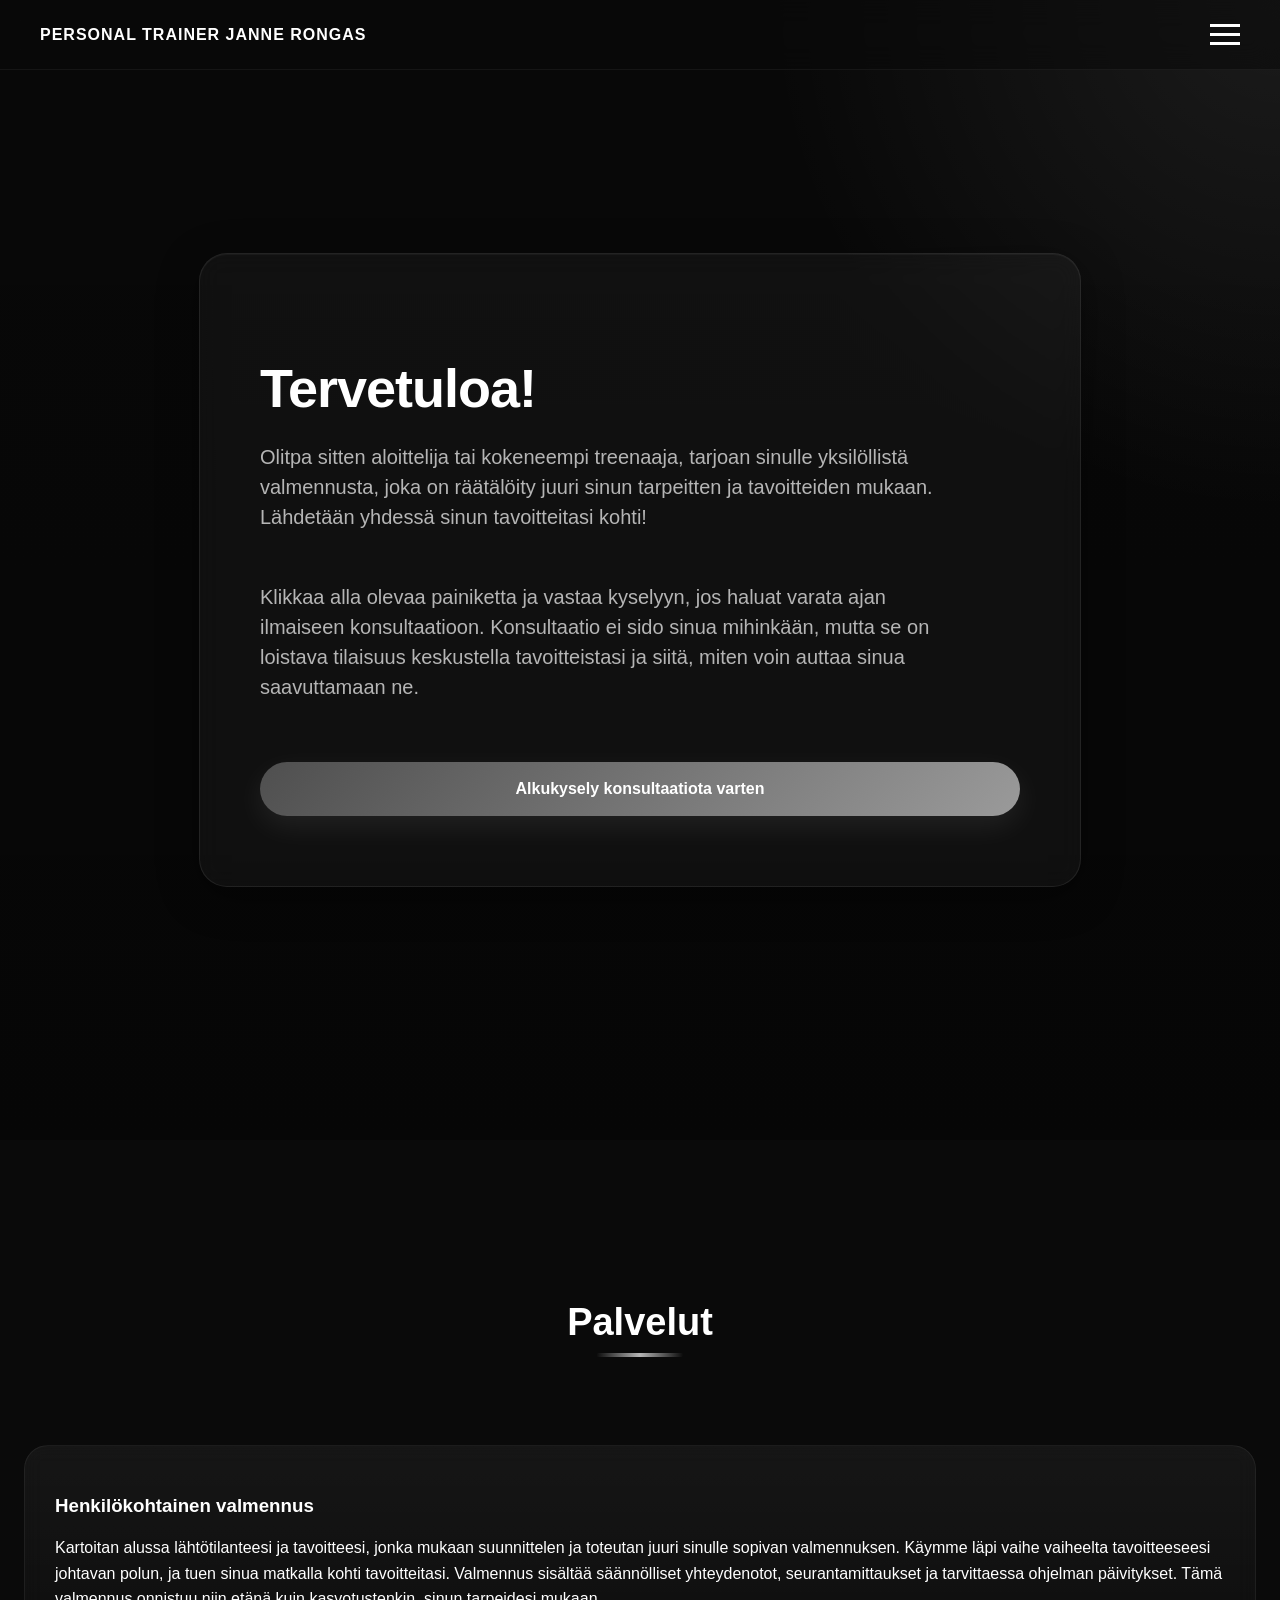
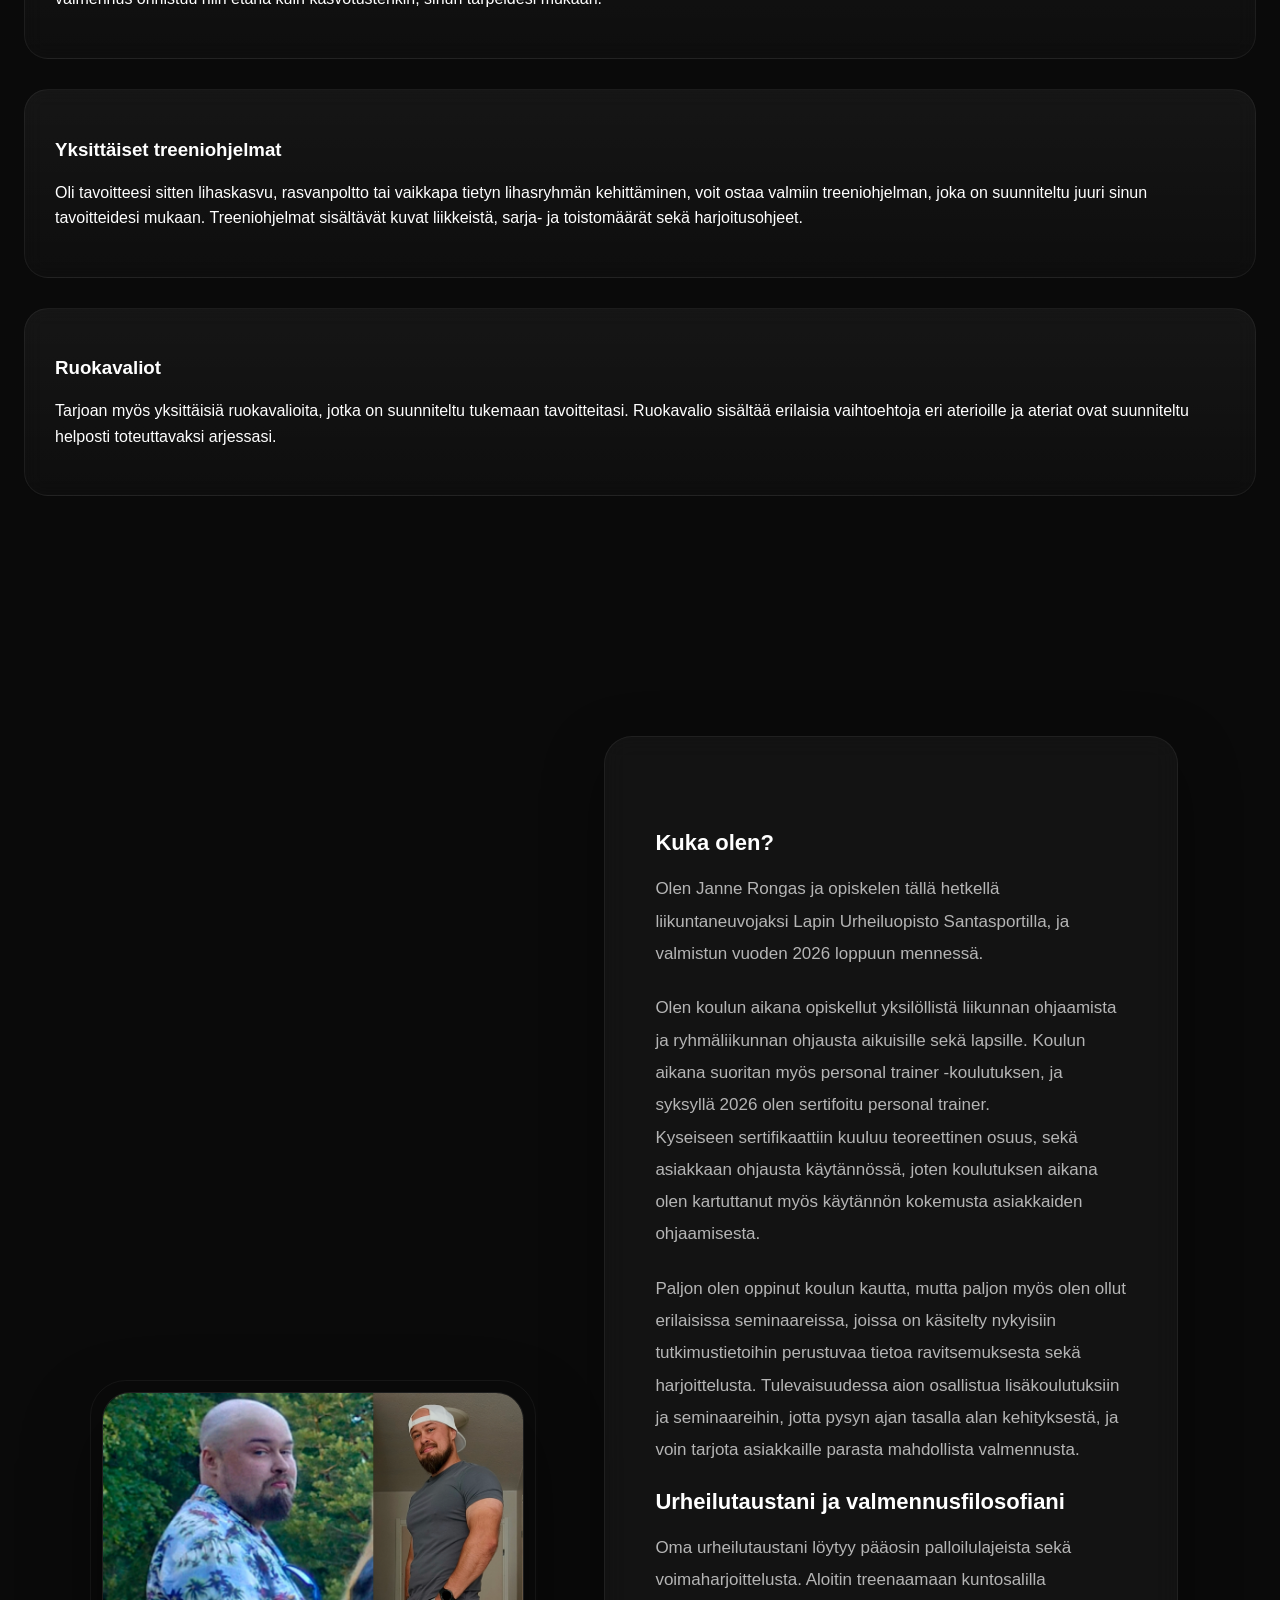
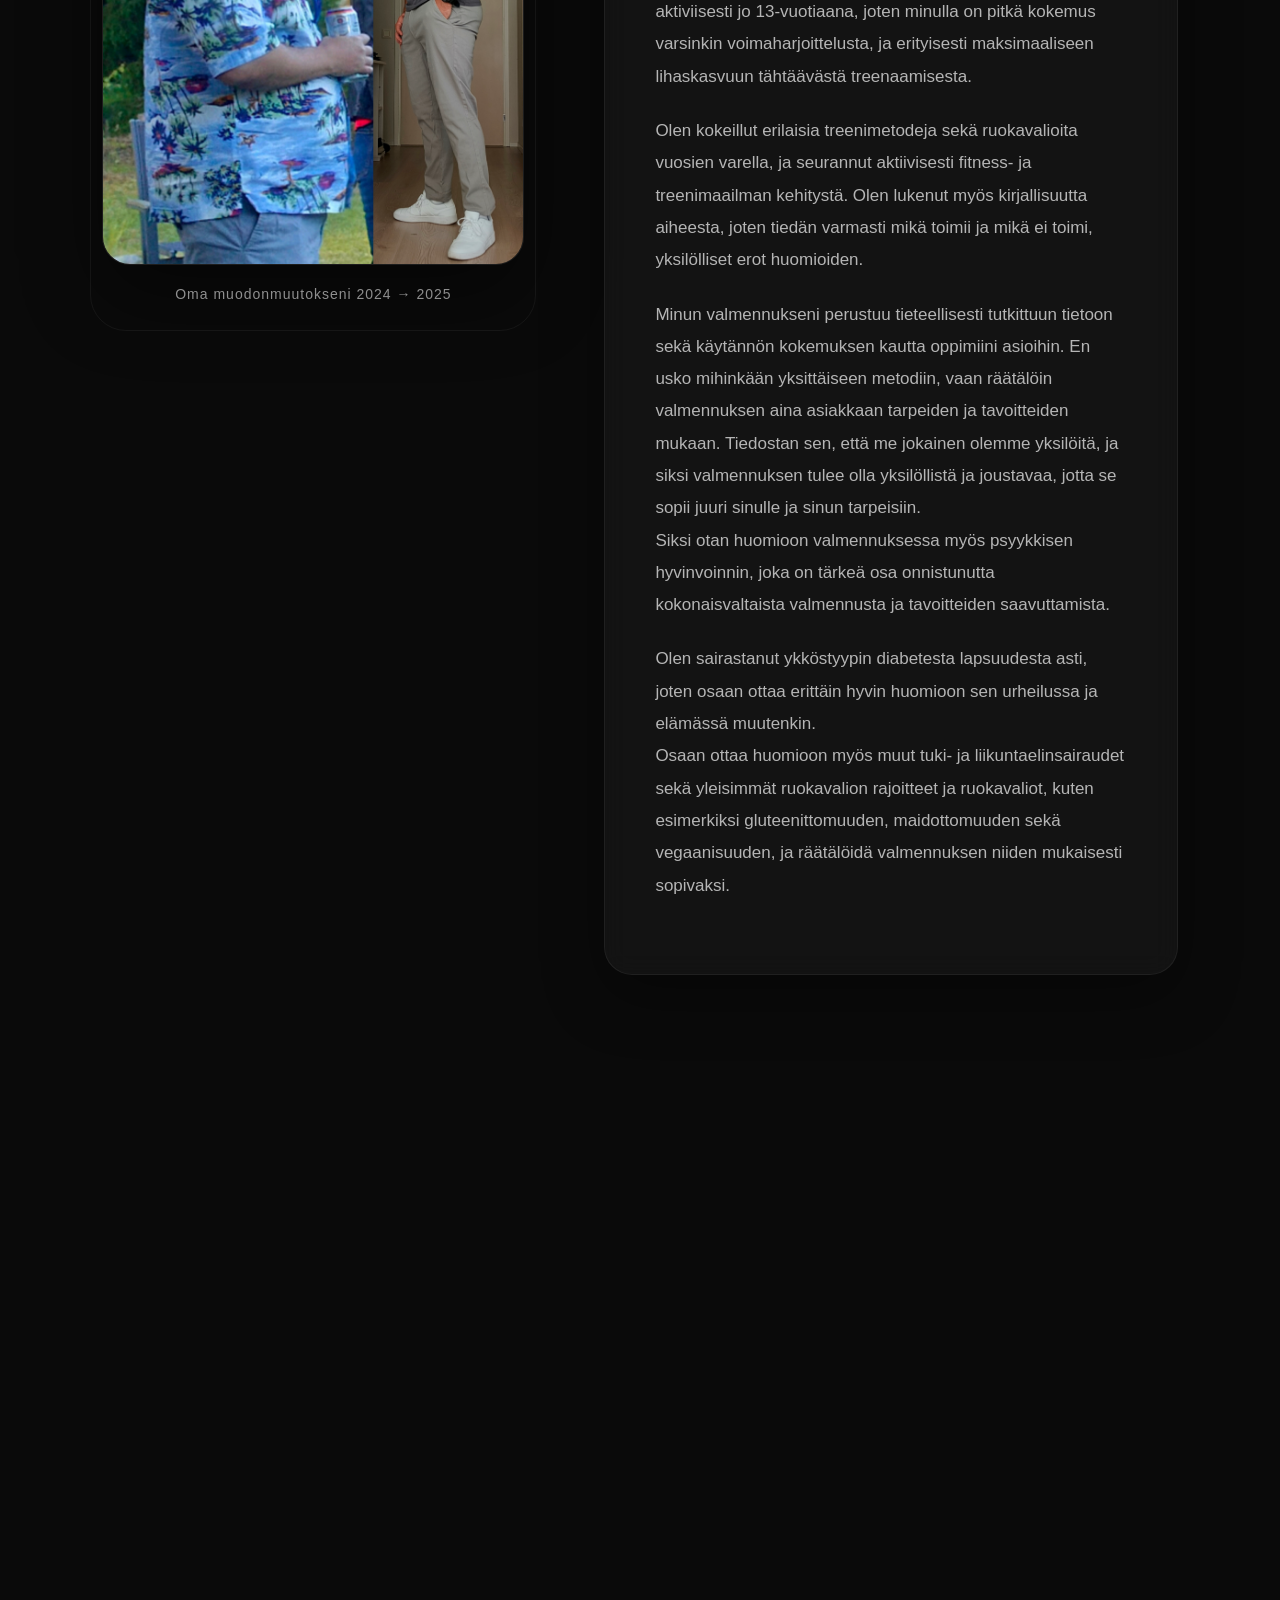
==== commit c10ee089: "Add files via upload" ====
--- a/index.html
+++ b/index.html
@@ -83,8 +83,8 @@
     <section class="services fade-up" id="services">
 
         <div class="section-header">
-            <p class="section-tag">PALVELUT</p>
-            <h2>Tarjoan kokonaisvaltaista henkilökohtaista valmennusta sekä yksittäisiä ruokavalioita ja treeniohjelmia.</h2>
+            <p class="section-tag"></p>
+            <h2>Palvelut</h2>
         </div>
 
         <div class="grid">
--- a/style.css
+++ b/style.css
@@ -523,12 +523,15 @@
 }
 
 .card {
+    text-decoration: none;
+
+    color: white;
+
     background: linear-gradient(
         180deg,
         rgba(255,255,255,0.05),
         rgba(255,255,255,0.02)
     );
-
     border: 1px solid rgba(255,255,255,0.06);
     padding: 40px;
     border-radius: 24px;
@@ -1685,4 +1688,30 @@
     .price-row span:last-child {
         font-size: 24px;
     }
+}
+
+.service-card {
+    text-decoration: none;
+    color: white;
+}
+
+.service-card h3,
+.service-card p {
+    color: inherit;
+    text-decoration: none;
+}
+
+.service-card:visited,
+.service-card:active,
+.service-card:hover {
+    color: white;
+    text-decoration: none;
+}
+
+.card *,
+.service-card *,
+.service-card h3,
+.service-card p {
+    color: white !important;
+    text-decoration: none !important;
 }
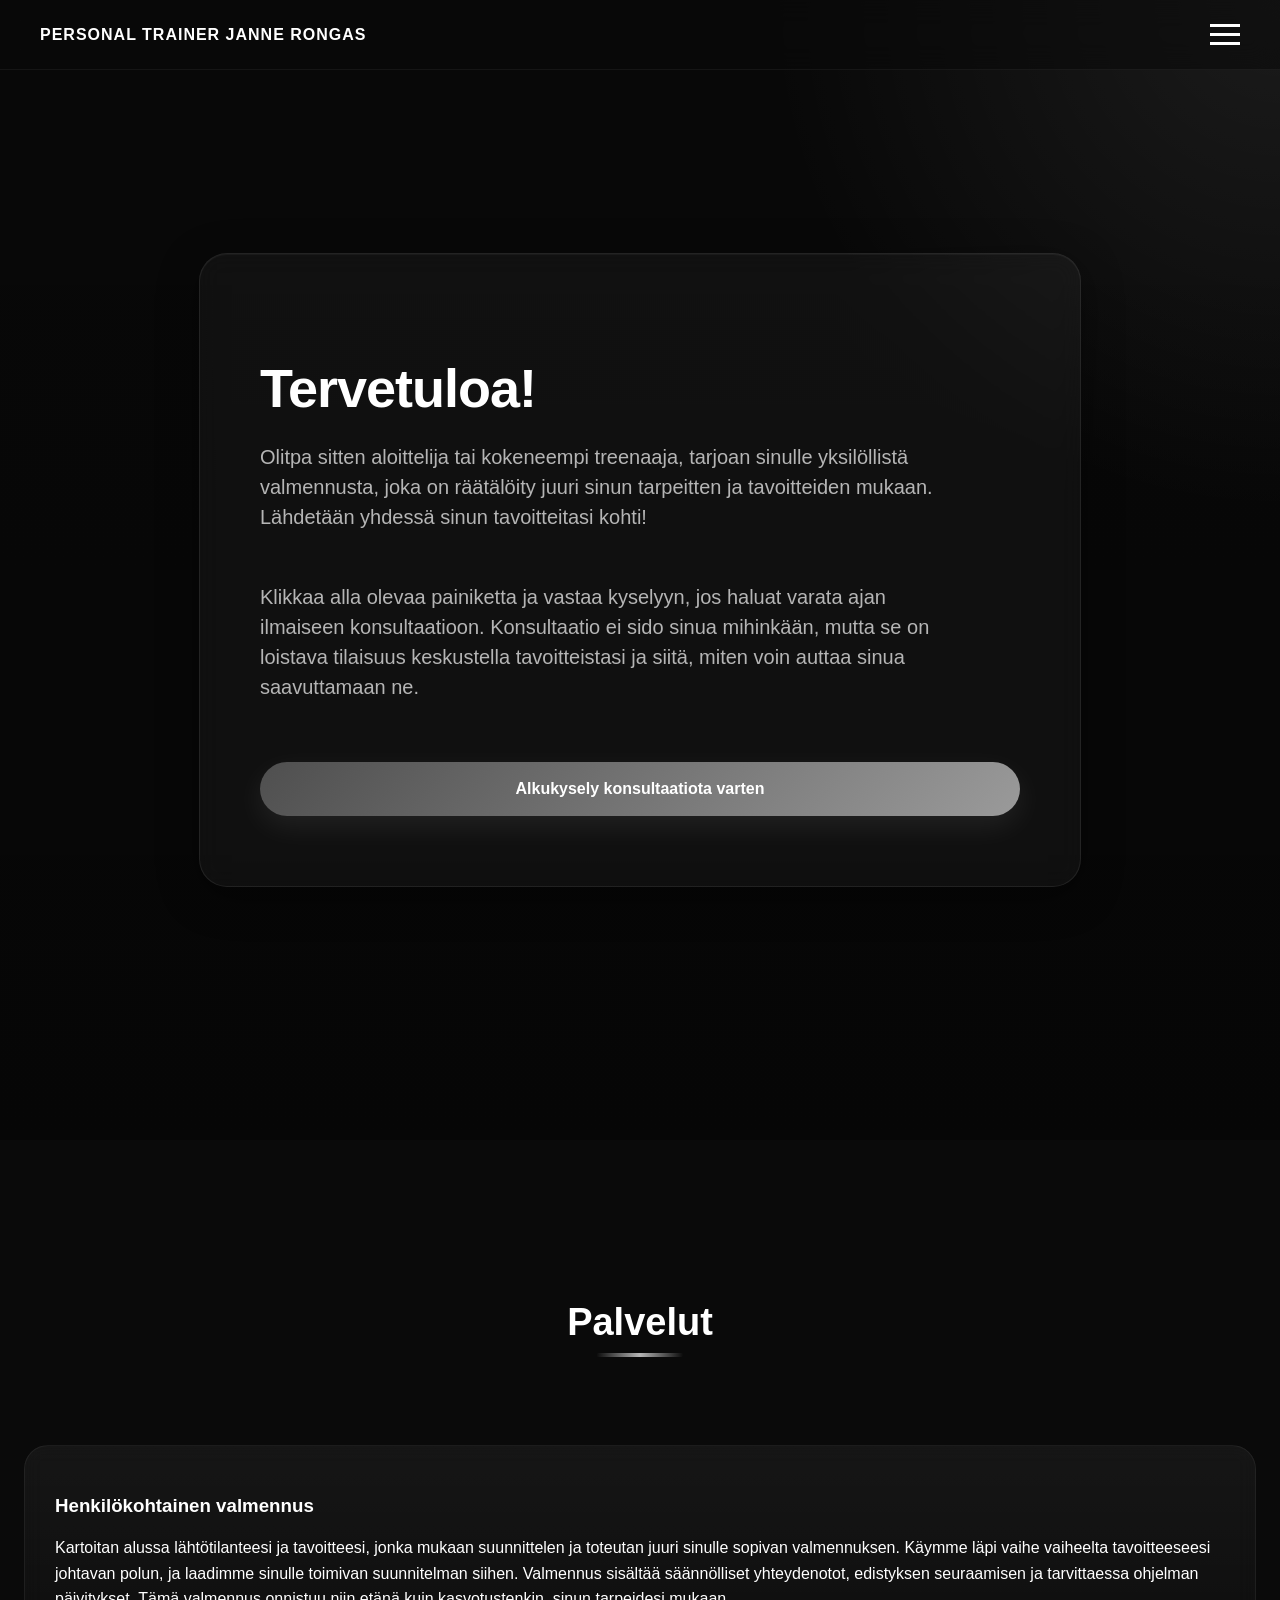
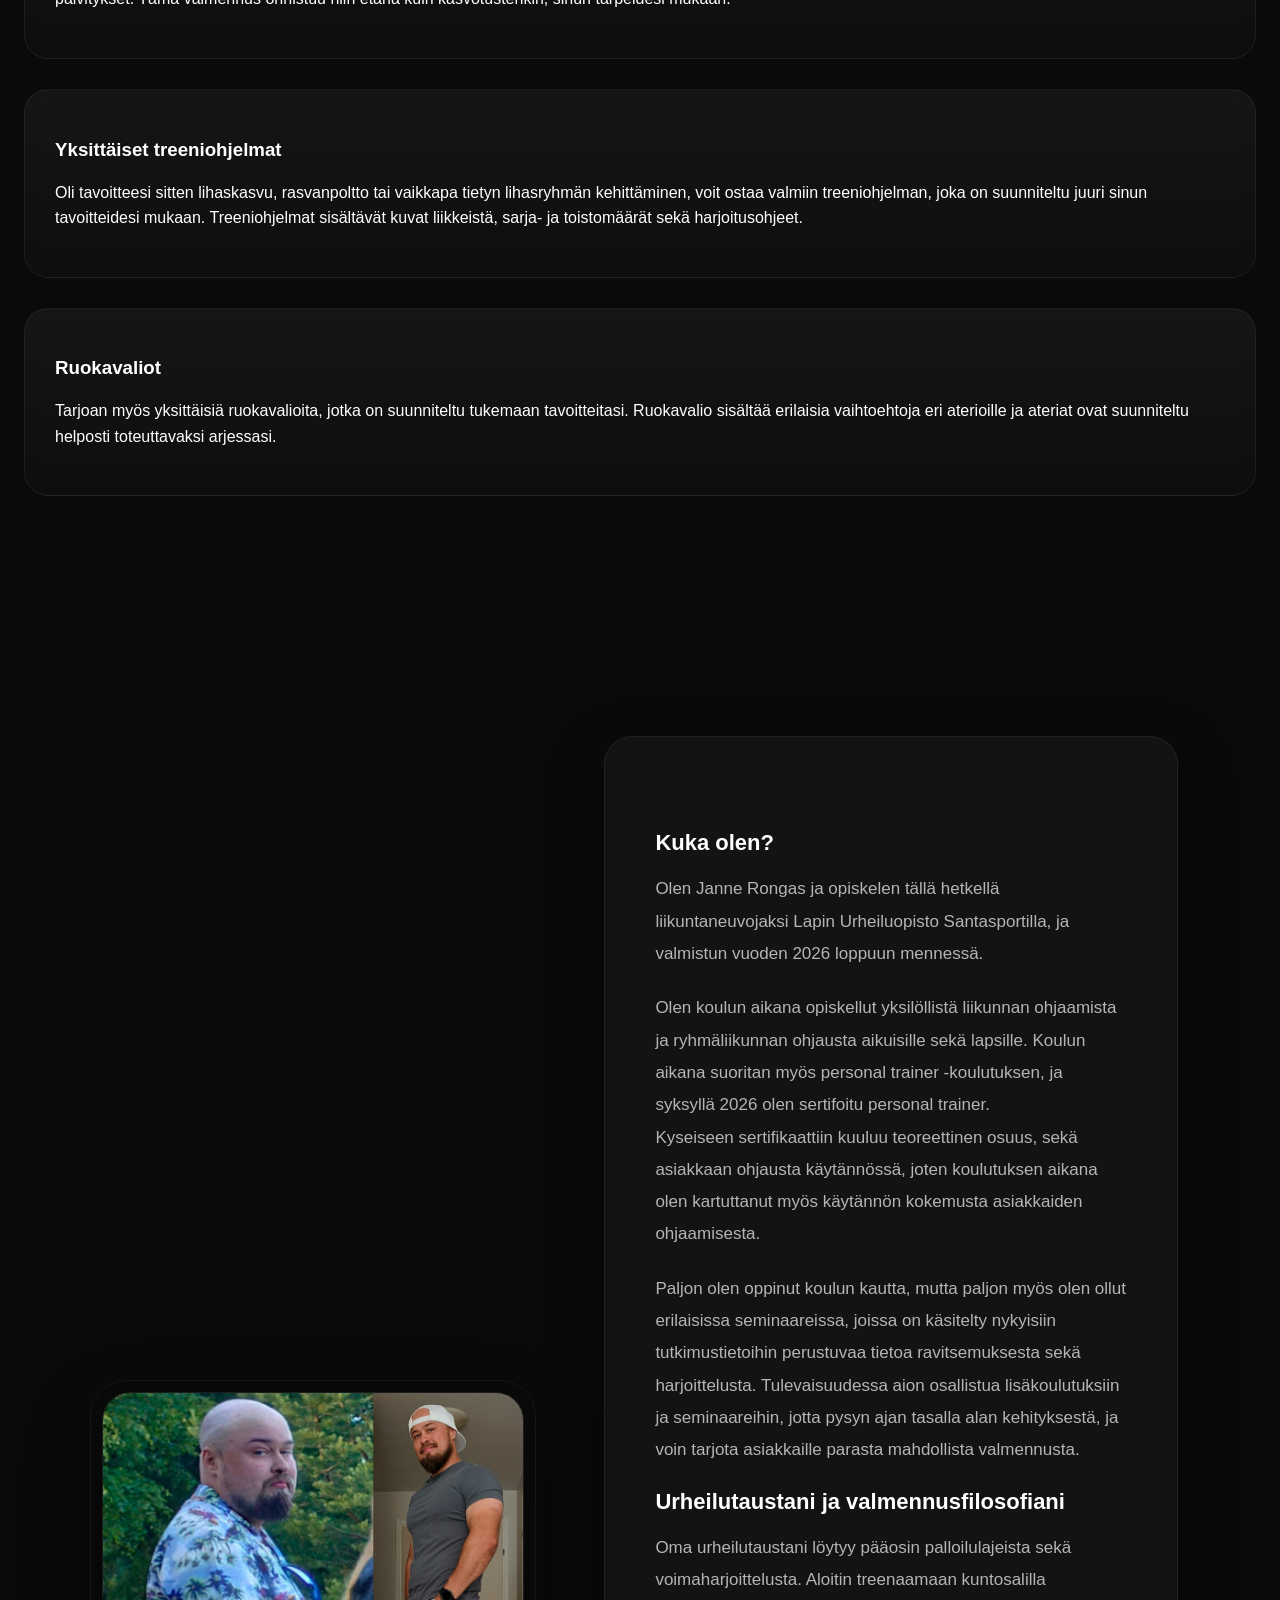
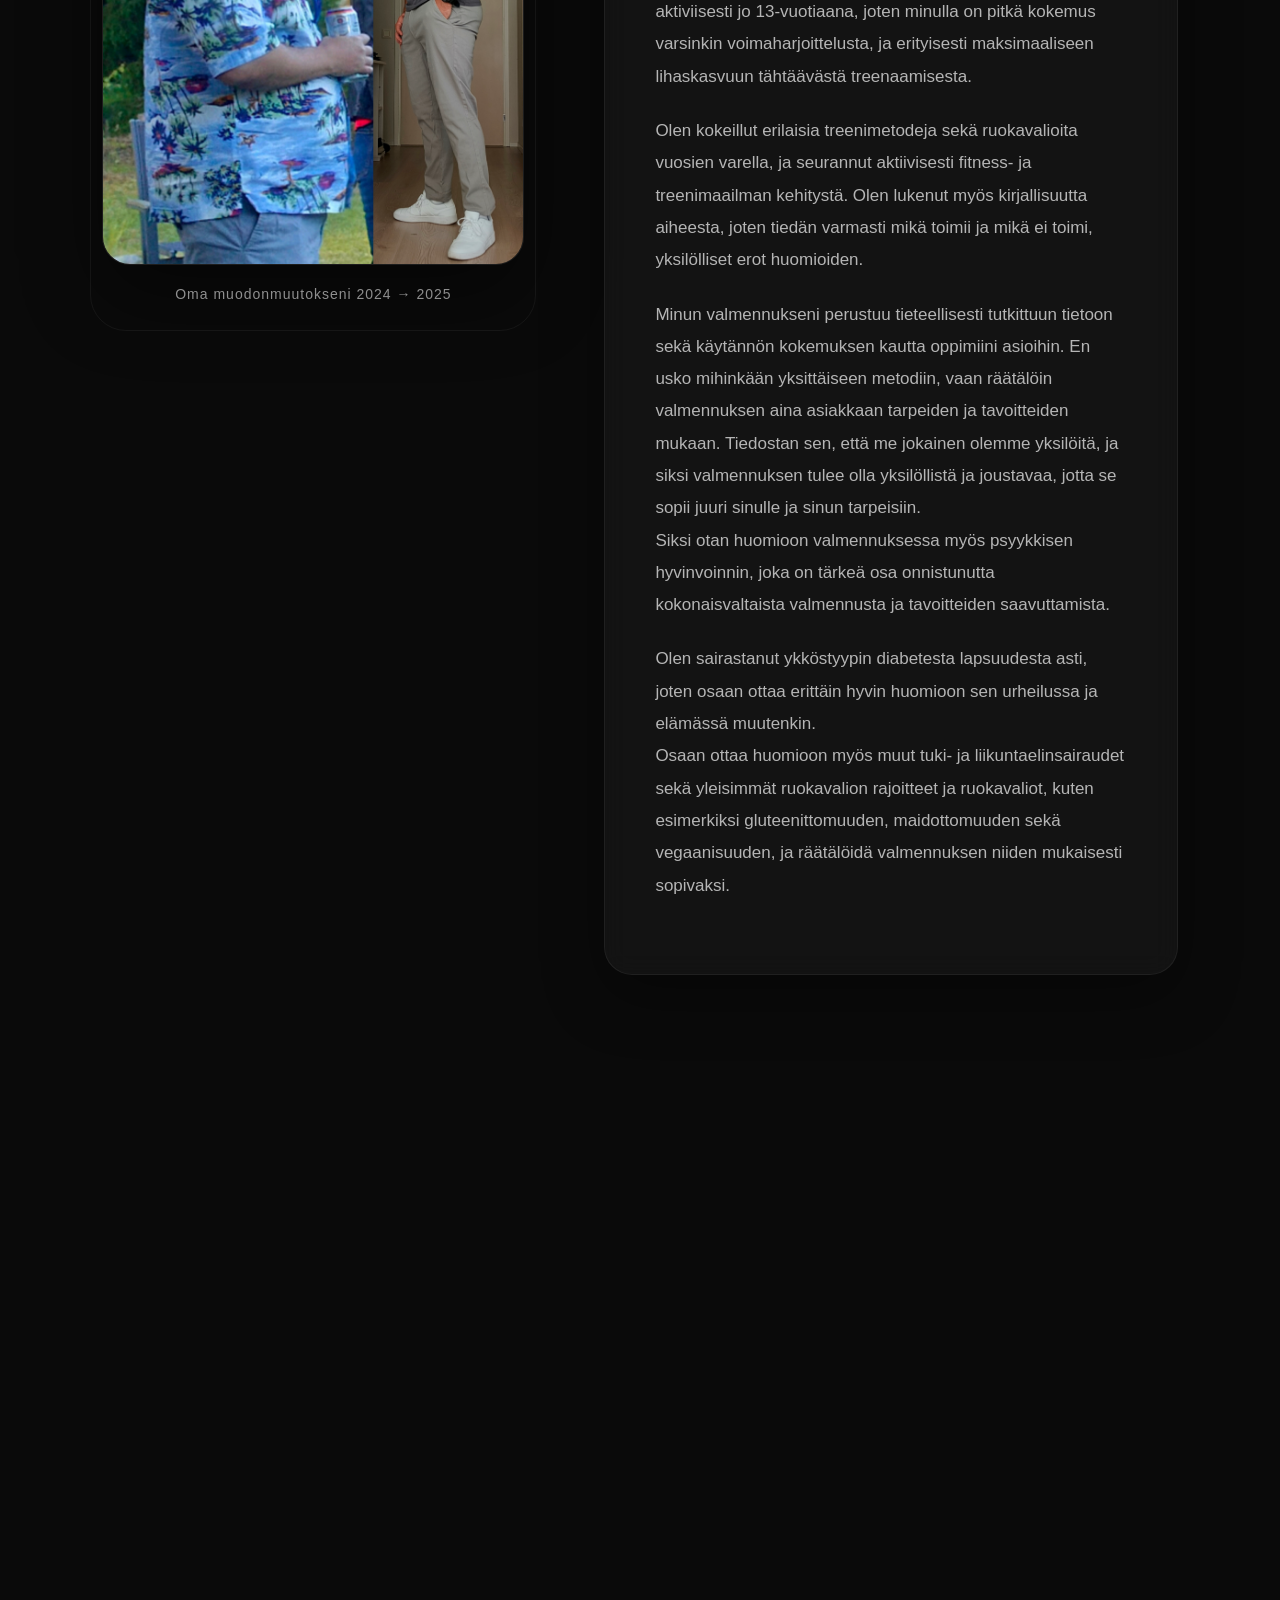
==== commit 0af062b5: "Add files via upload" ====
--- a/index.html
+++ b/index.html
@@ -92,8 +92,8 @@
             <div class="card">
                 <h3>Henkilökohtainen valmennus</h3>
                 <p>
-                    Kartoitan alussa lähtötilanteesi ja tavoitteesi, jonka mukaan suunnittelen ja toteutan juuri sinulle sopivan valmennuksen. Käymme läpi vaihe vaiheelta tavoitteeseesi johtavan polun, ja tuen sinua matkalla kohti tavoitteitasi. 
-                    Valmennus sisältää säännölliset yhteydenotot, seurantamittaukset ja tarvittaessa ohjelman päivitykset. Tämä valmennus onnistuu niin etänä kuin kasvotustenkin, sinun tarpeidesi mukaan.
+                    Kartoitan alussa lähtötilanteesi ja tavoitteesi, jonka mukaan suunnittelen ja toteutan juuri sinulle sopivan valmennuksen. Käymme läpi vaihe vaiheelta tavoitteeseesi johtavan polun, ja laadimme sinulle toimivan suunnitelman siihen. 
+                    Valmennus sisältää säännölliset yhteydenotot, edistyksen seuraamisen ja tarvittaessa ohjelman päivitykset. Tämä valmennus onnistuu niin etänä kuin kasvotustenkin, sinun tarpeidesi mukaan.
                 </p>
             </div>
 
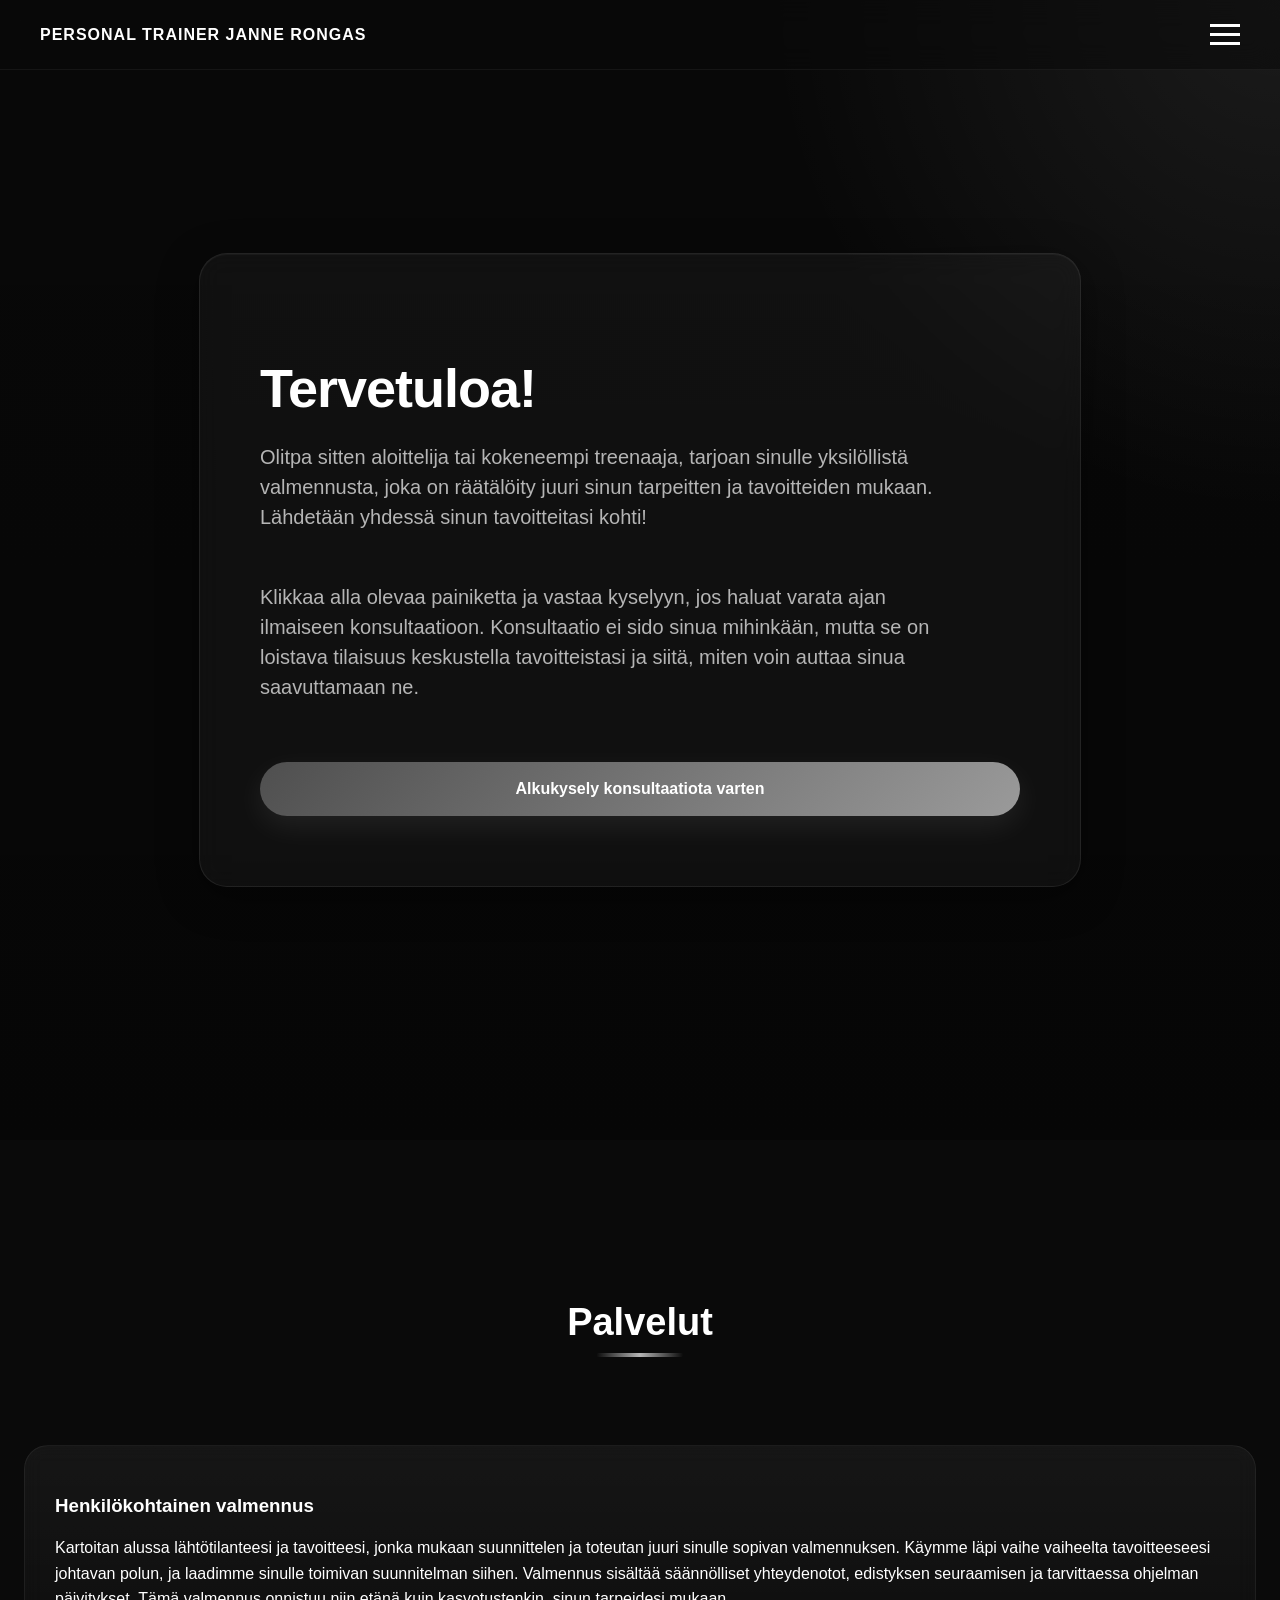
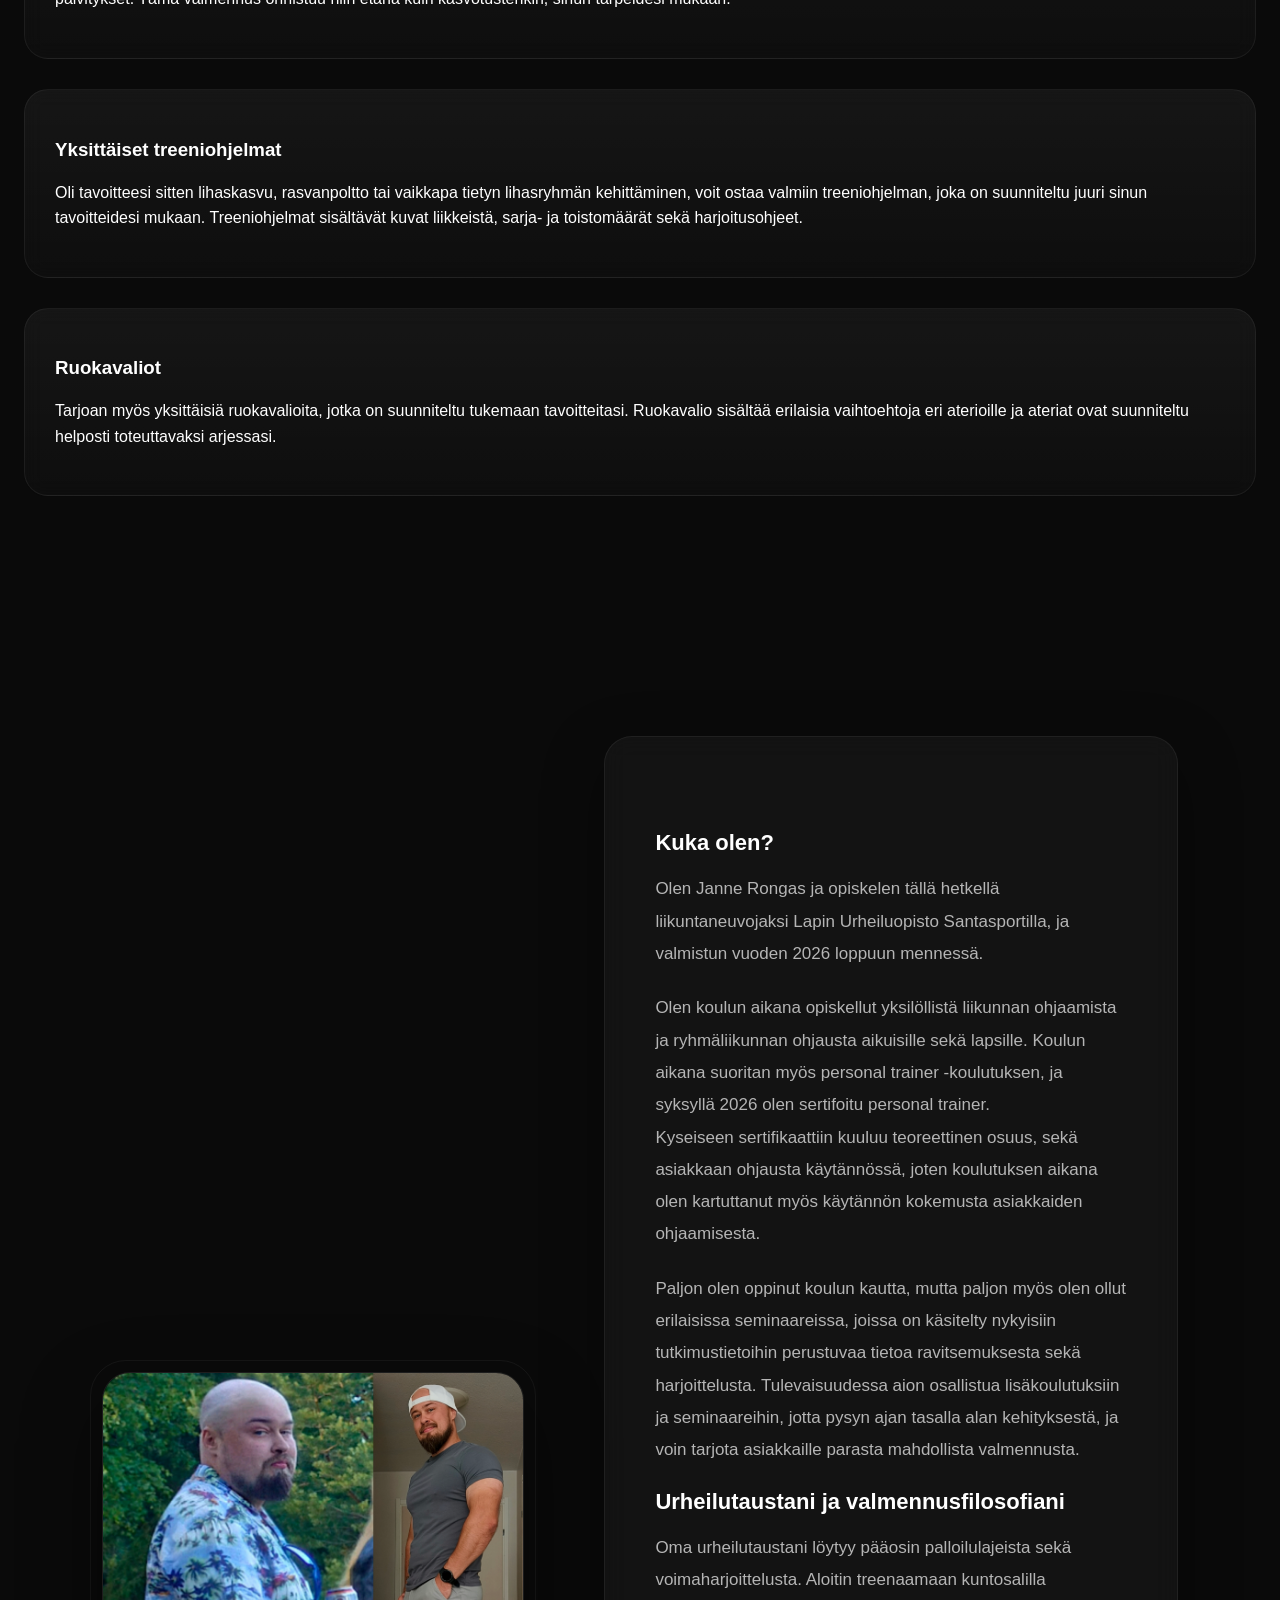
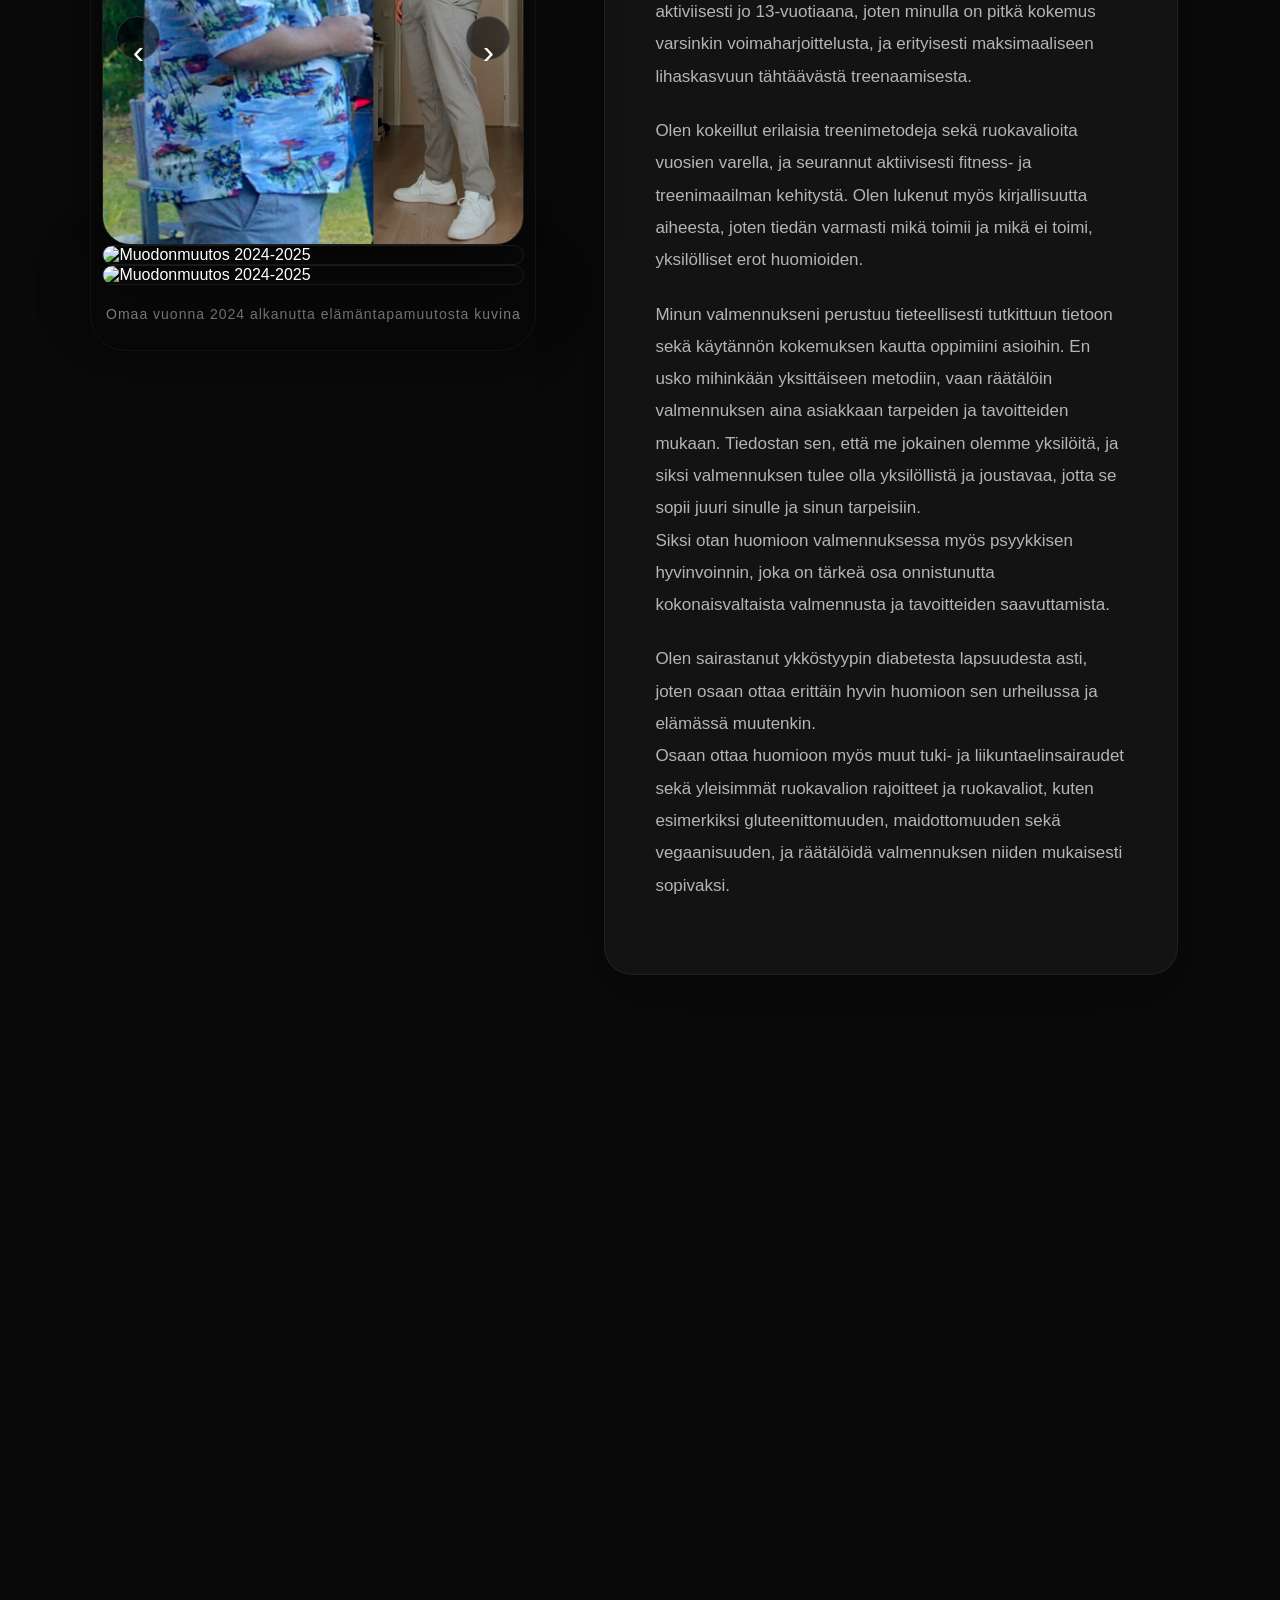
==== commit e9fa9dbd: "Add files via upload" ====
--- a/index.html
+++ b/index.html
@@ -248,13 +248,29 @@
     <section class="about-section fade-up" id="bio">
     <div class="about-container">
 
-        <div class="about-image">
-            <img src="janne.jpg" alt="Janne Rongas personal trainer">
-
-                <p class="image-caption">
-        Oma muodonmuutokseni 2024 → 2025
-                </p>
-        </div>
+    <div class="about-image">
+
+    <div class="image-slider">
+
+        <button class="slider-btn prev" type="button" onclick="changeSlide(-1)">
+            ‹
+        </button>
+
+        <img class="slide active" src="janne1.jpg" alt="Muodonmuutos 2024-2025">
+        <img class="slide" src="janne2.jpg" alt="Muodonmuutos 2024-2025">
+        <img class="slide" src="janne3.jpg" alt="Muodonmuutos 2024-2025">
+
+        <button class="slider-btn next" type="button" onclick="changeSlide(1)">
+            ›
+        </button>
+
+    </div>
+
+    <p class="image-caption">
+        Omaa vuonna 2024 alkanutta elämäntapamuutosta kuvina
+    </p>
+
+</div>
 
     <div class="about-text">
 
--- a/style.css
+++ b/style.css
@@ -1714,4 +1714,113 @@
 .service-card p {
     color: white !important;
     text-decoration: none !important;
+}
+
+.contact-actions {
+
+    display: flex;
+
+    flex-direction: column;
+
+    gap: 14px;
+
+    width: 100%;
+}
+
+.contact-actions .btn {
+
+    width: 100%;
+
+    box-sizing: border-box;
+
+    text-align: center;
+
+    margin-top: 0;
+}
+
+/* SECONDARY BUTTON */
+.secondary-btn {
+
+    background:
+        rgba(255,255,255,0.05);
+
+    border:
+        1px solid rgba(255,255,255,0.08);
+
+    box-shadow: none;
+}
+
+.secondary-btn:hover {
+
+    background:
+        rgba(255,255,255,0.08);
+}
+
+.page-intro {
+
+    max-width: 720px;
+
+    margin:
+        24px auto 0;
+
+    font-size: 18px;
+
+    line-height: 1.8;
+
+    color: #b5b5b5;
+}
+
+@media (max-width: 768px) {
+
+    .page-intro {
+
+        font-size: 16px;
+
+        line-height: 1.7;
+
+        margin-top: 20px;
+    }
+}
+
+.image-slider {
+    position: relative;
+    width: 100%;
+}
+
+.slide {
+    display: none;
+    width: 100%;
+    height: auto;
+    max-height: 620px;
+    object-fit: contain;
+    border-radius: 28px;
+    border: 1px solid rgba(255,255,255,0.08);
+    box-shadow: 0 30px 80px rgba(0,0,0,0.45);
+}
+
+.slide.active {
+    display: block;
+}
+
+.slider-btn {
+    position: absolute;
+    top: 50%;
+    transform: translateY(-50%);
+    width: 44px;
+    height: 44px;
+    border-radius: 50%;
+    border: 1px solid rgba(255,255,255,0.15);
+    background: rgba(0,0,0,0.55);
+    color: white;
+    font-size: 34px;
+    cursor: pointer;
+    z-index: 5;
+}
+
+.slider-btn.prev {
+    left: 14px;
+}
+
+.slider-btn.next {
+    right: 14px;
 }
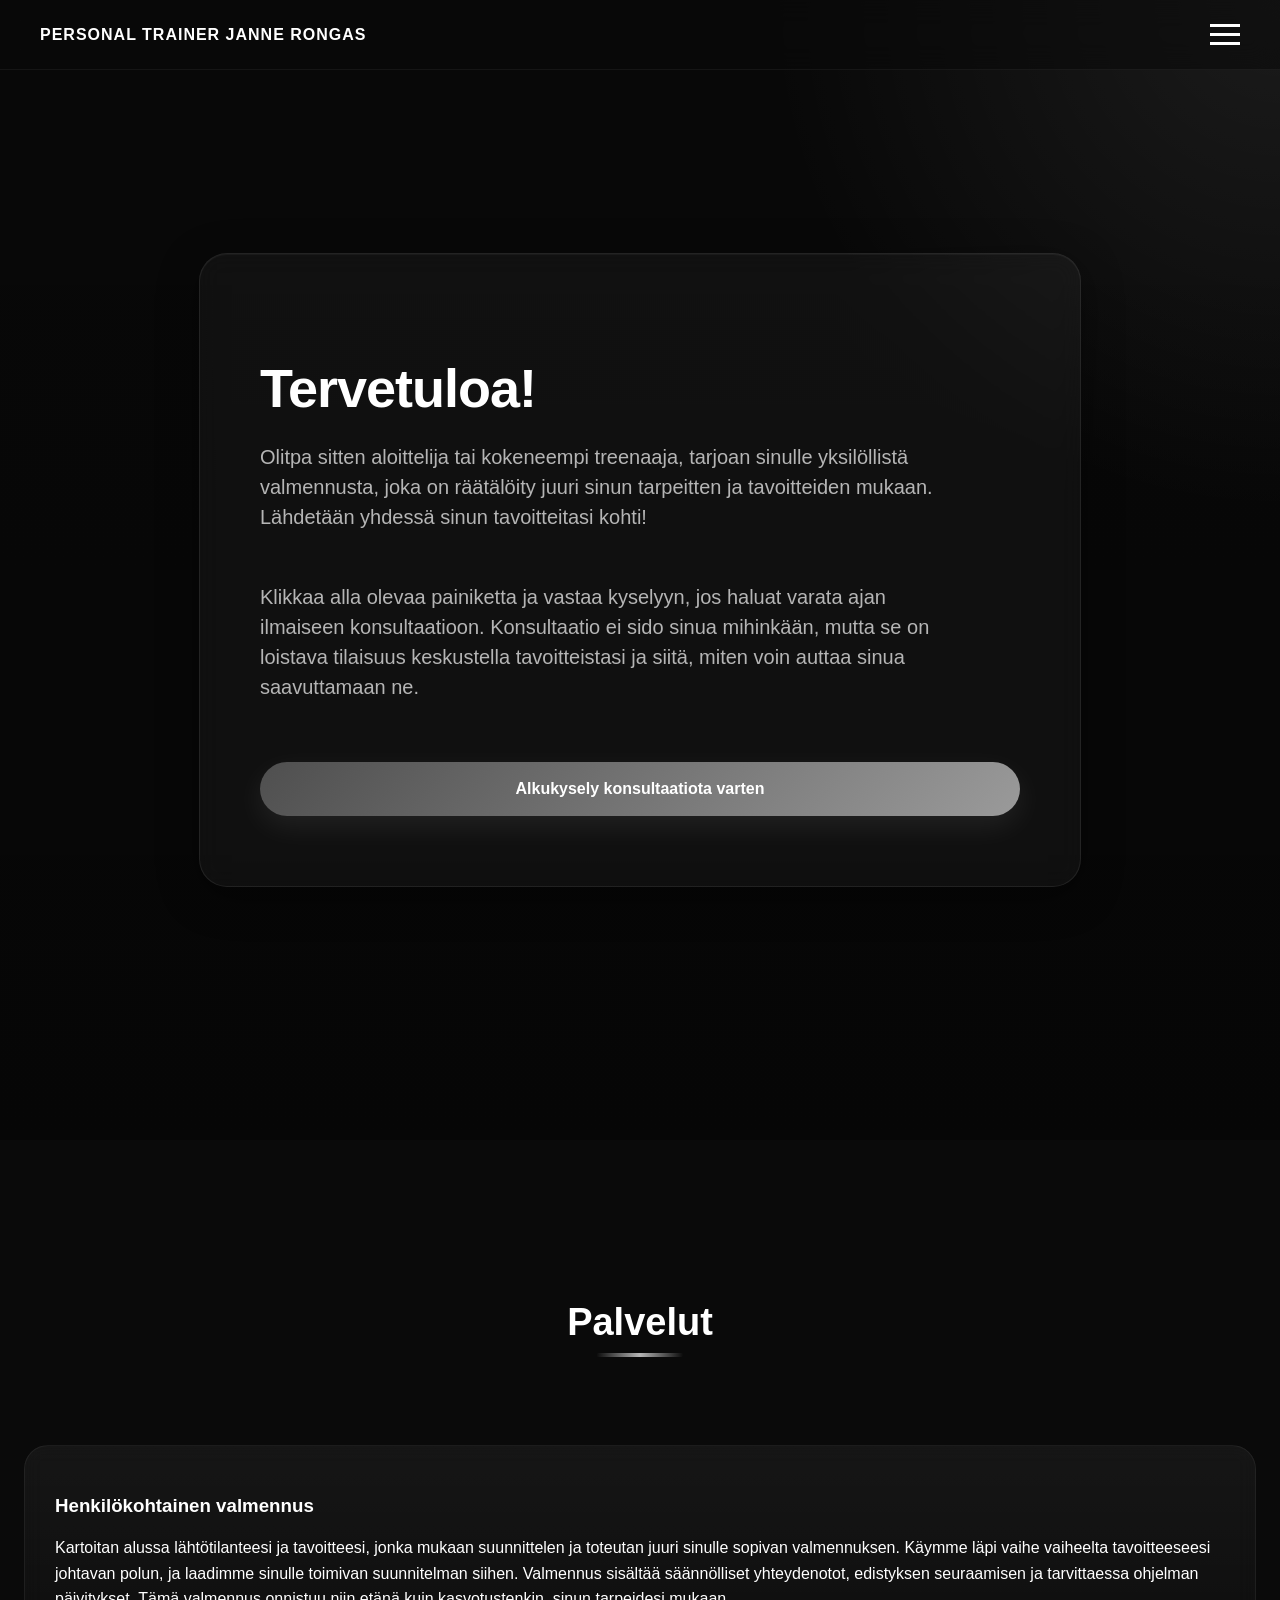
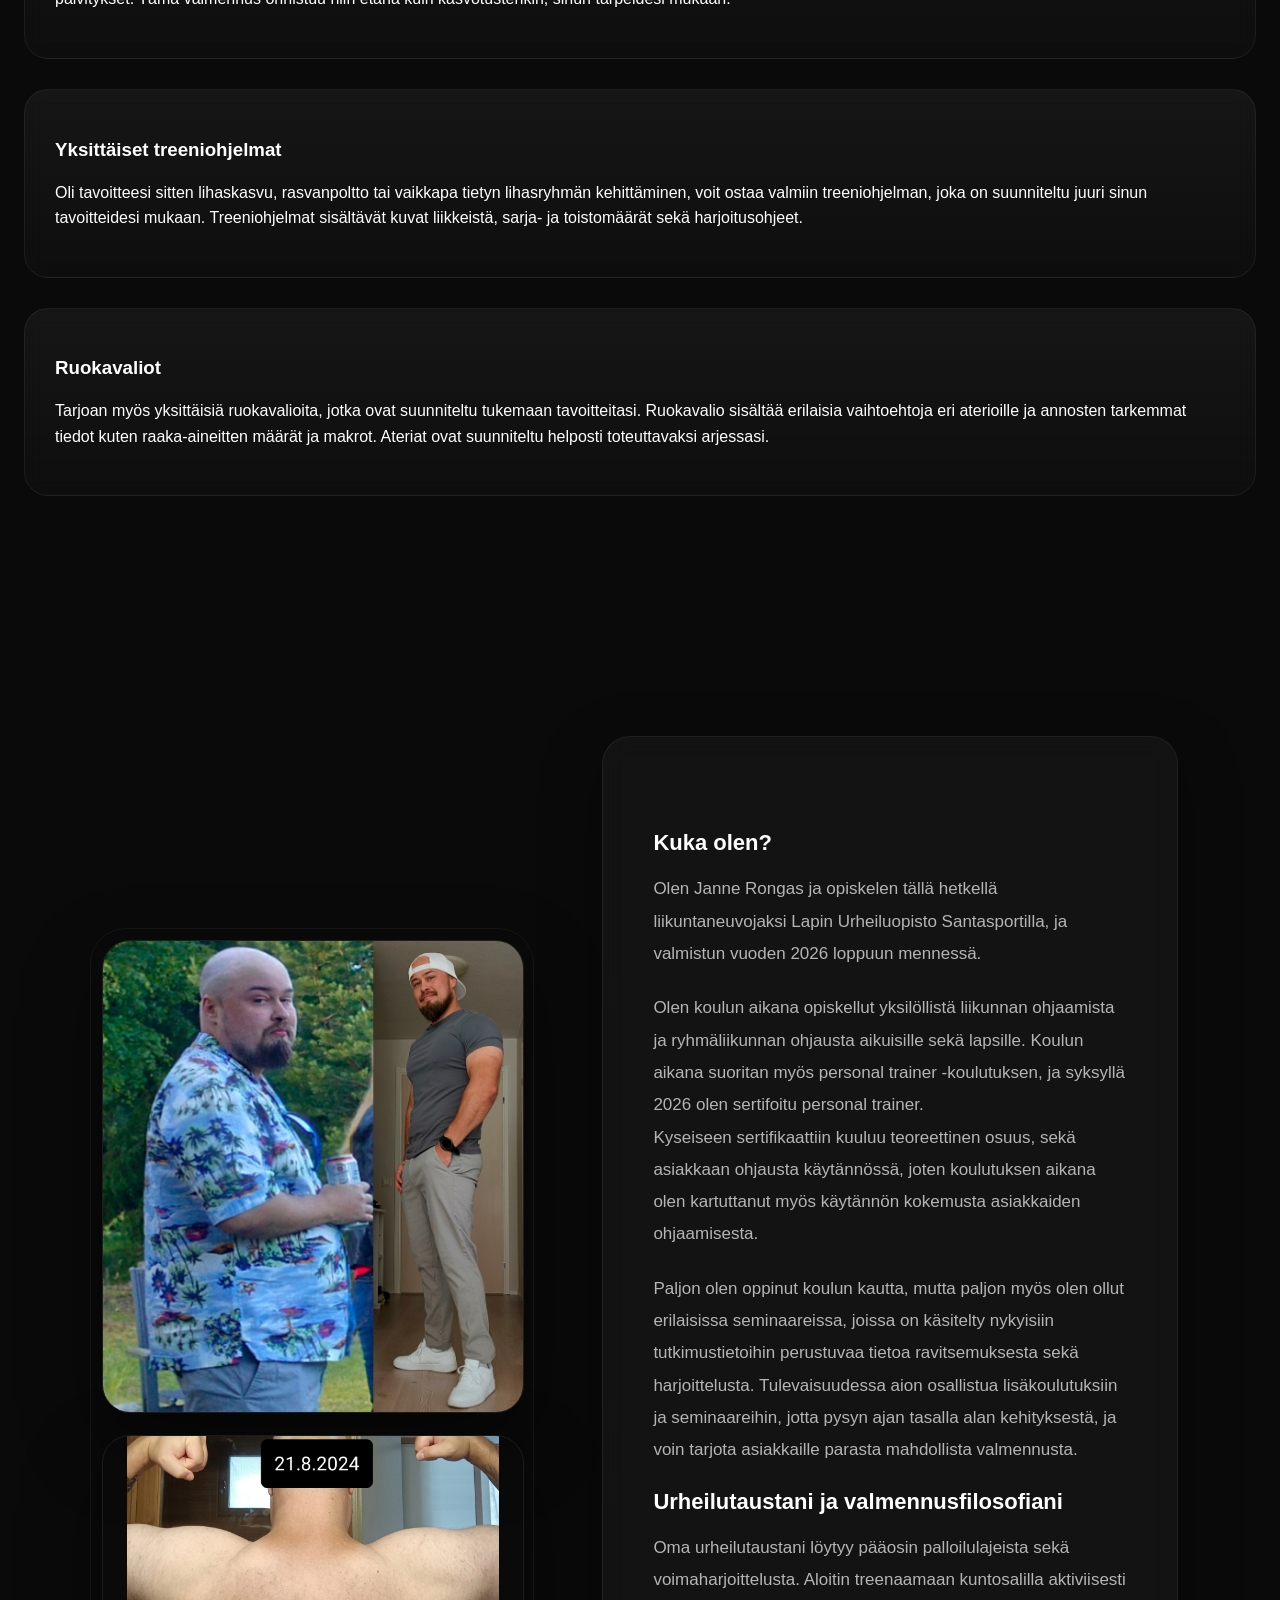
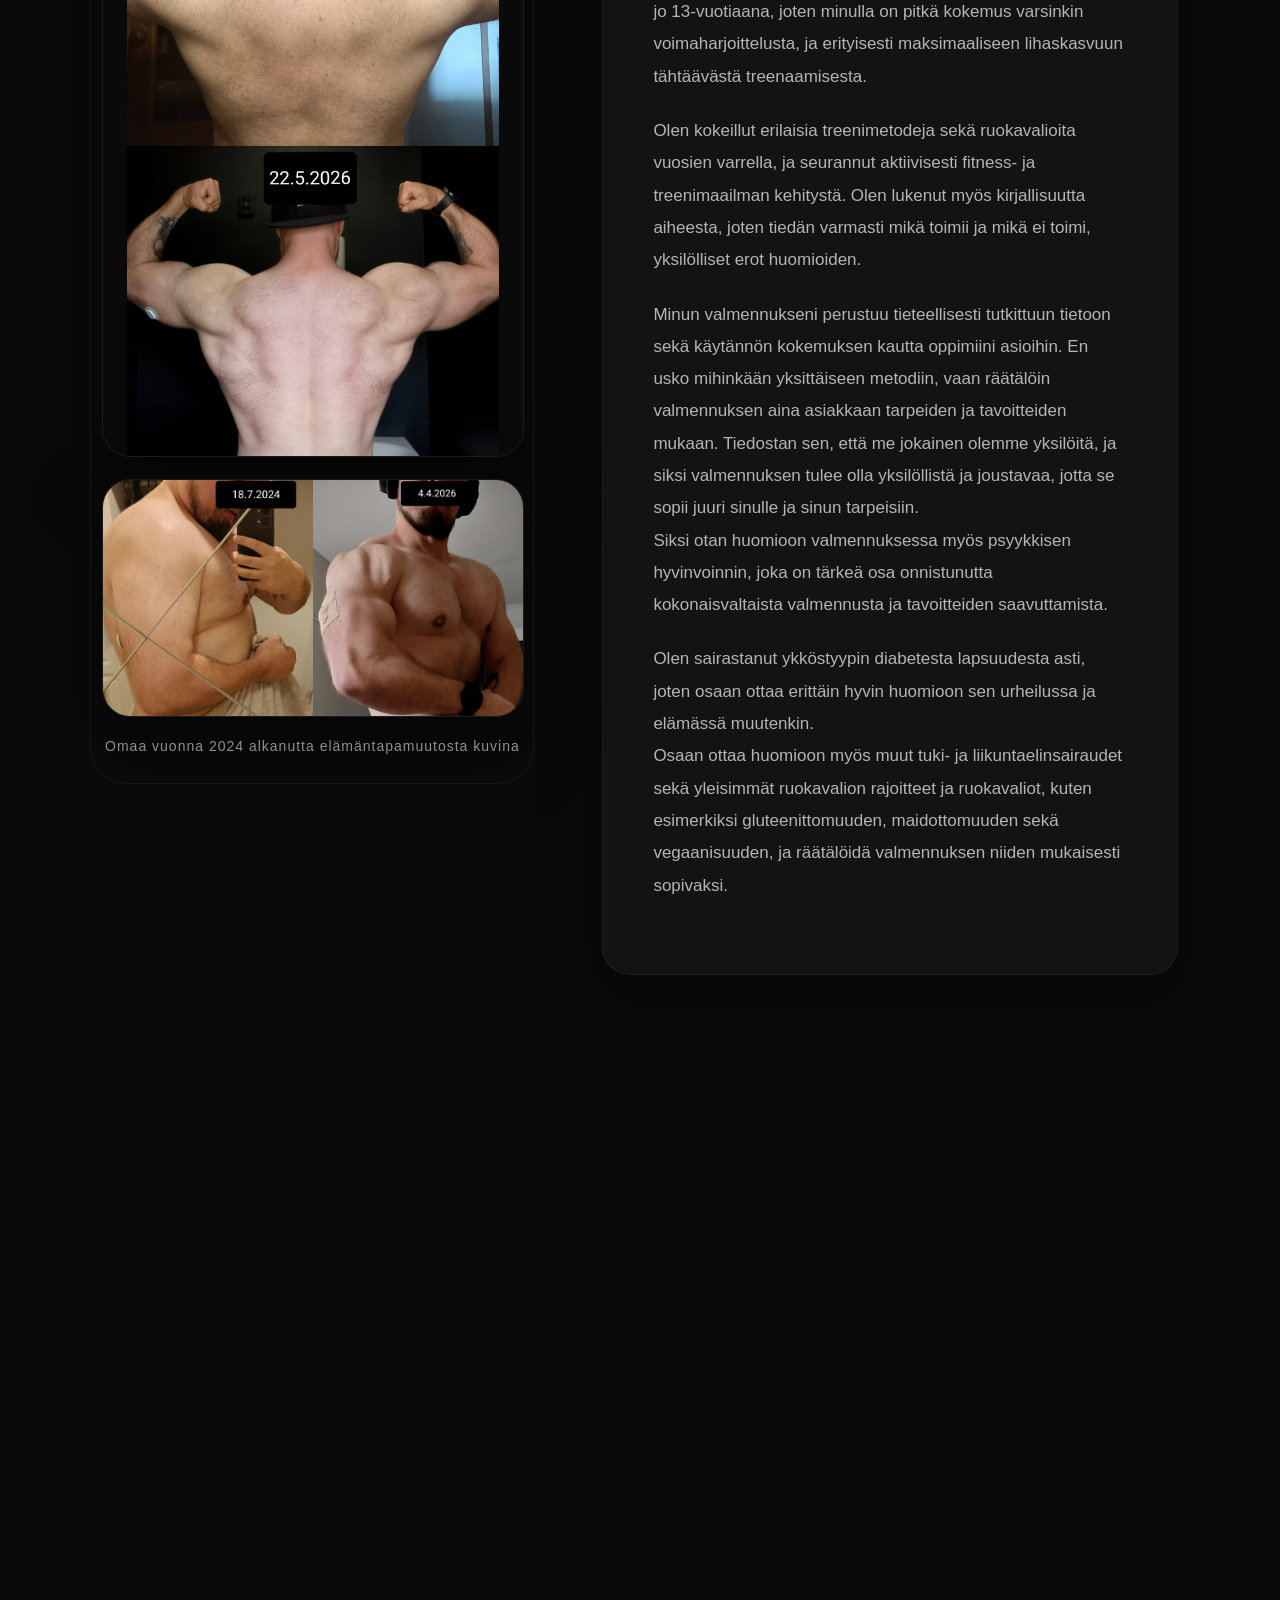
==== commit 23fa7b92: "Add files via upload" ====
--- a/index.html
+++ b/index.html
@@ -38,7 +38,7 @@
 
     <a href="index.html">Etusivu</a>
     <a href="hinnasto.html">Hinnasto</a>
-    <a href="ohjelmat.html">Treeniohjelmat</a>
+    <a href="treeniohjelmat.html">Treeniohjelmat</a>
     <a href="ruokavaliot.html">Ruokavaliot</a>
     <a href="yhteystiedot.html">Yhteystiedot</a>
 
@@ -107,7 +107,8 @@
             <a href="ruokavaliot.html" class="card service-card">
                 <h3>Ruokavaliot</h3>
                 <p>
-                    Tarjoan myös yksittäisiä ruokavalioita, jotka on suunniteltu tukemaan tavoitteitasi. Ruokavalio sisältää erilaisia vaihtoehtoja eri aterioille ja ateriat ovat suunniteltu helposti toteuttavaksi arjessasi. 
+                    Tarjoan myös yksittäisiä ruokavalioita, jotka ovat suunniteltu tukemaan tavoitteitasi. Ruokavalio sisältää erilaisia vaihtoehtoja eri aterioille ja annosten tarkemmat tiedot kuten raaka-aineitten määrät ja makrot. 
+                    Ateriat ovat suunniteltu helposti toteuttavaksi arjessasi. 
                 </p>
             </a>
 
@@ -256,10 +257,9 @@
             ‹
         </button>
 
-        <img class="slide active" src="janne1.jpg" alt="Muodonmuutos 2024-2025">
-        <img class="slide" src="janne2.jpg" alt="Muodonmuutos 2024-2025">
-        <img class="slide" src="janne3.jpg" alt="Muodonmuutos 2024-2025">
-
+        <img class="slide active" src="janne1.jpg" alt="Muodonmuutos kuva 1">
+        <img class="slide" src="janne2.jpg" alt="Muodonmuutos kuva 2">
+        <img class="slide" src="janne3.jpg" alt="Muodonmuutos kuva 3">
         <button class="slider-btn next" type="button" onclick="changeSlide(1)">
             ›
         </button>
@@ -318,7 +318,7 @@
         </p>
 
         <p>
-            Olen kokeillut erilaisia treenimetodeja sekä ruokavalioita vuosien varella,
+            Olen kokeillut erilaisia treenimetodeja sekä ruokavalioita vuosien varrella,
             ja seurannut aktiivisesti fitness- ja treenimaailman kehitystä. 
             Olen lukenut myös kirjallisuutta aiheesta, joten tiedän varmasti mikä toimii
             ja mikä ei toimi, yksilölliset erot huomioiden.
--- a/style.css
+++ b/style.css
@@ -1782,13 +1782,14 @@
     }
 }
 
+/* DESKTOP: näytä kaikki kuvat */
 .image-slider {
-    position: relative;
-    width: 100%;
-}
-
-.slide {
-    display: none;
+    display: grid;
+    gap: 22px;
+}
+
+.image-slider .slide {
+    display: block;
     width: 100%;
     height: auto;
     max-height: 620px;
@@ -1798,29 +1799,57 @@
     box-shadow: 0 30px 80px rgba(0,0,0,0.45);
 }
 
-.slide.active {
-    display: block;
-}
-
 .slider-btn {
-    position: absolute;
-    top: 50%;
-    transform: translateY(-50%);
-    width: 44px;
-    height: 44px;
-    border-radius: 50%;
-    border: 1px solid rgba(255,255,255,0.15);
-    background: rgba(0,0,0,0.55);
-    color: white;
-    font-size: 34px;
-    cursor: pointer;
-    z-index: 5;
-}
-
-.slider-btn.prev {
-    left: 14px;
-}
-
-.slider-btn.next {
-    right: 14px;
+    display: none;
+}
+
+/* MOBILE: karuselli */
+@media (max-width: 768px) {
+
+    .image-slider {
+        position: relative;
+        display: block;
+    }
+
+    .image-slider .slide {
+        display: none;
+        width: 100%;
+        height: auto;
+        max-height: none;
+    }
+
+    .image-slider .slide.active {
+        display: block;
+    }
+
+    .slider-btn {
+        display: flex;
+        align-items: center;
+        justify-content: center;
+
+        position: absolute;
+        top: 50%;
+        transform: translateY(-50%);
+
+        width: 44px;
+        height: 44px;
+
+        border-radius: 50%;
+        border: 1px solid rgba(255,255,255,0.18);
+
+        background: rgba(0,0,0,0.6);
+        color: white;
+
+        font-size: 34px;
+        cursor: pointer;
+        z-index: 5;
+    }
+
+    .slider-btn.prev {
+        left: 12px;
+    }
+
+    .slider-btn.next {
+        right: 12px;
+    }
 }
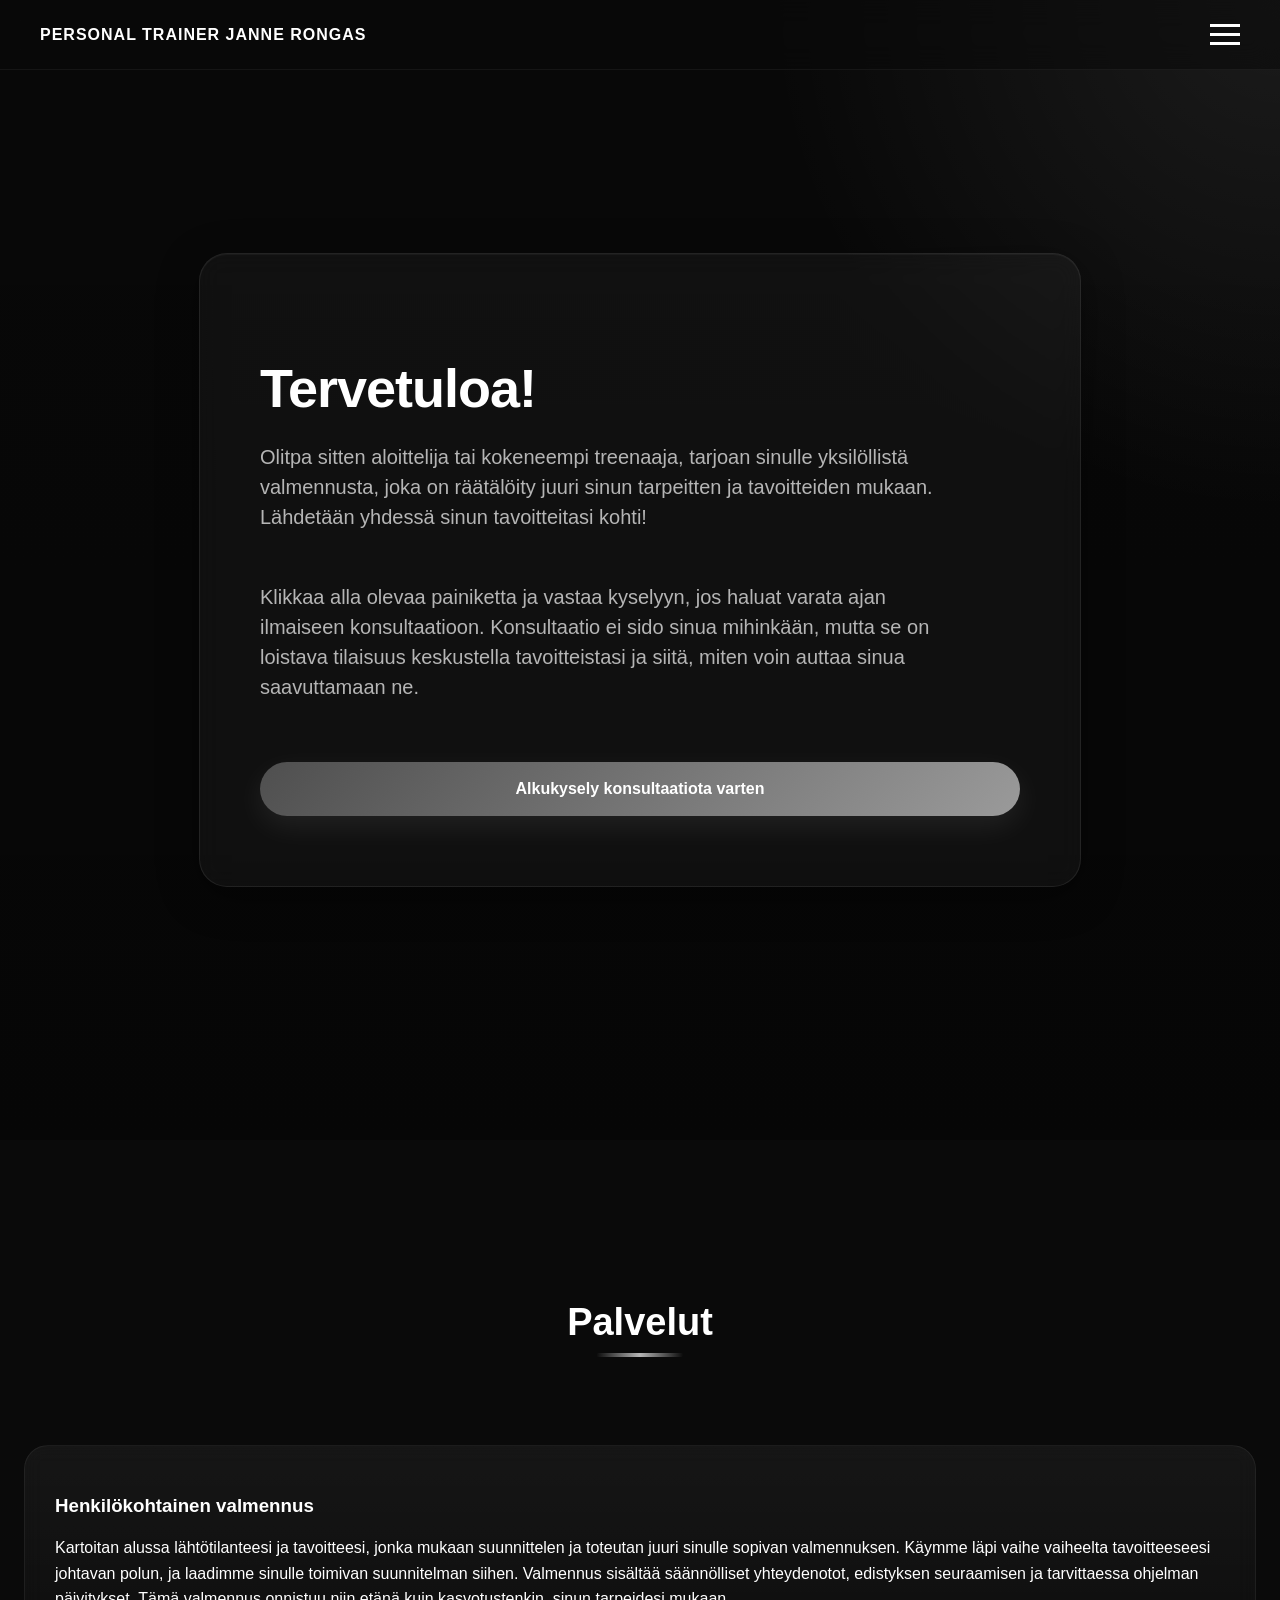
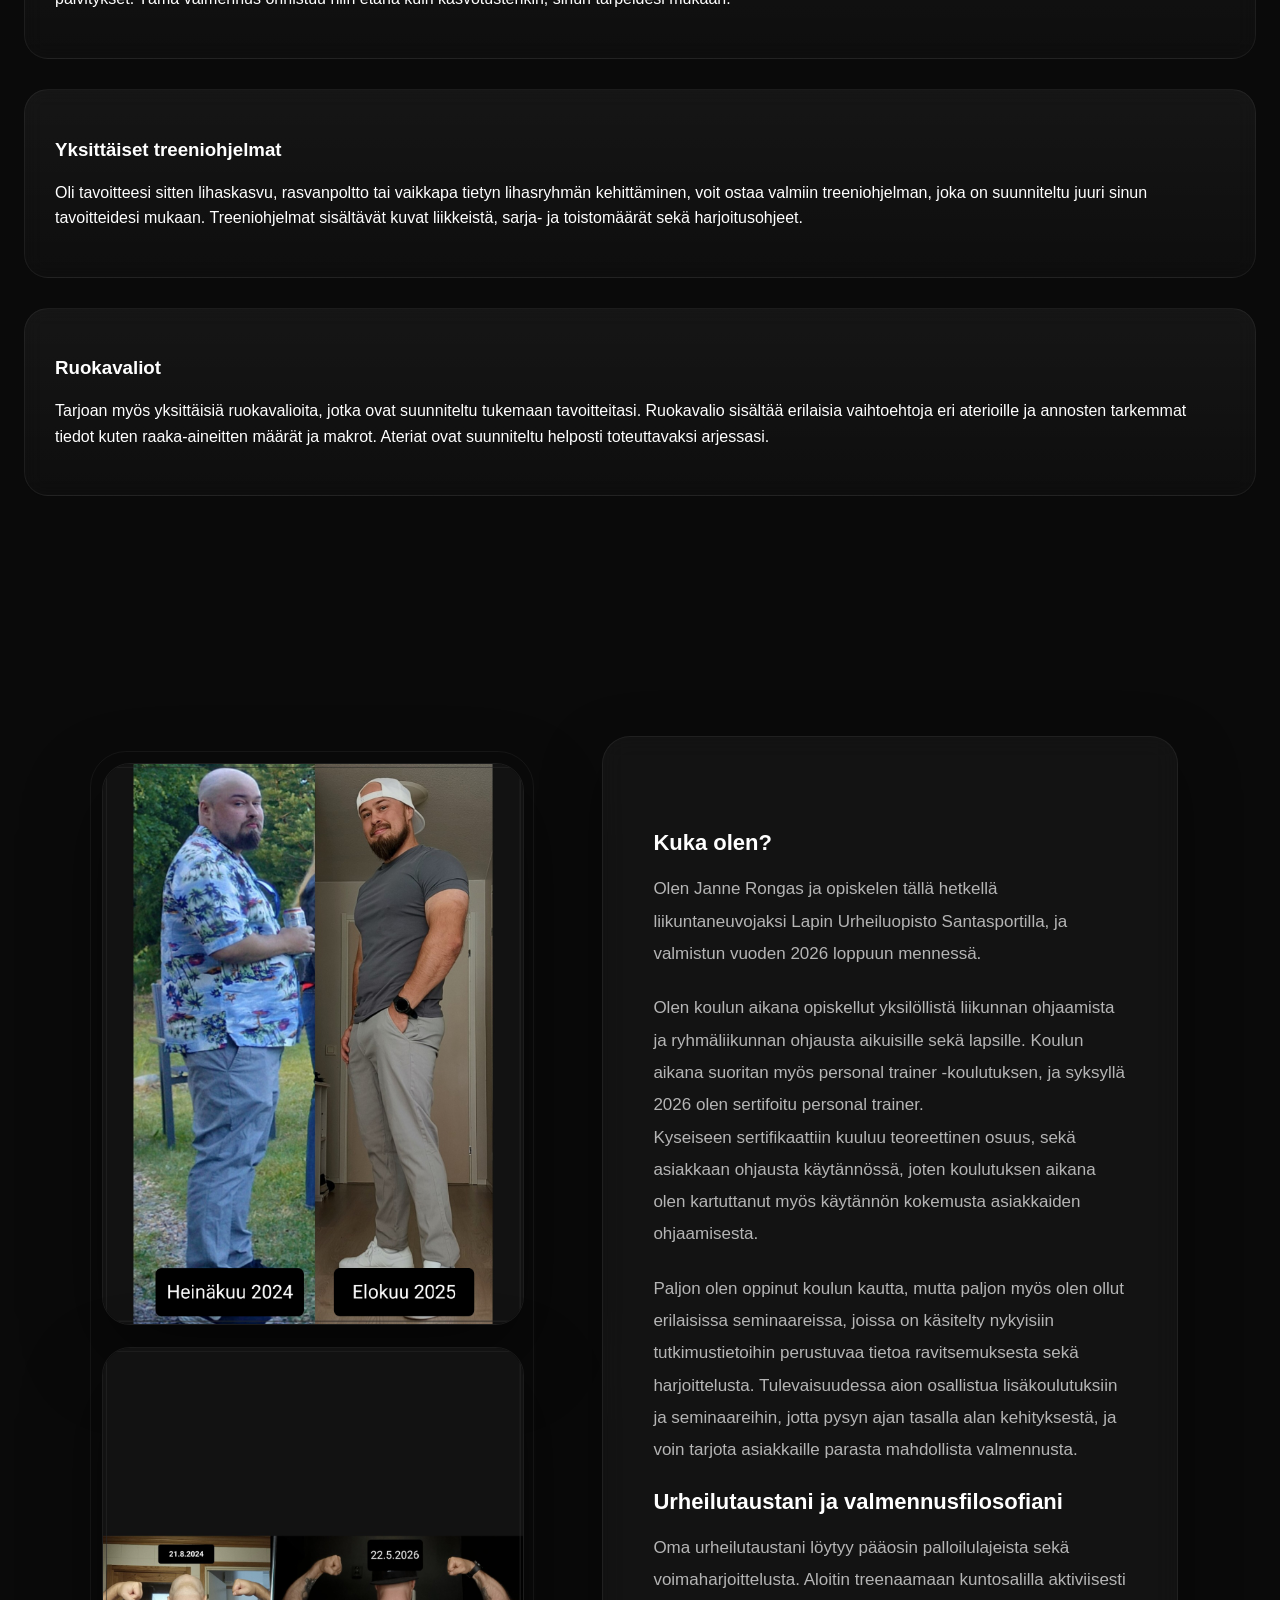
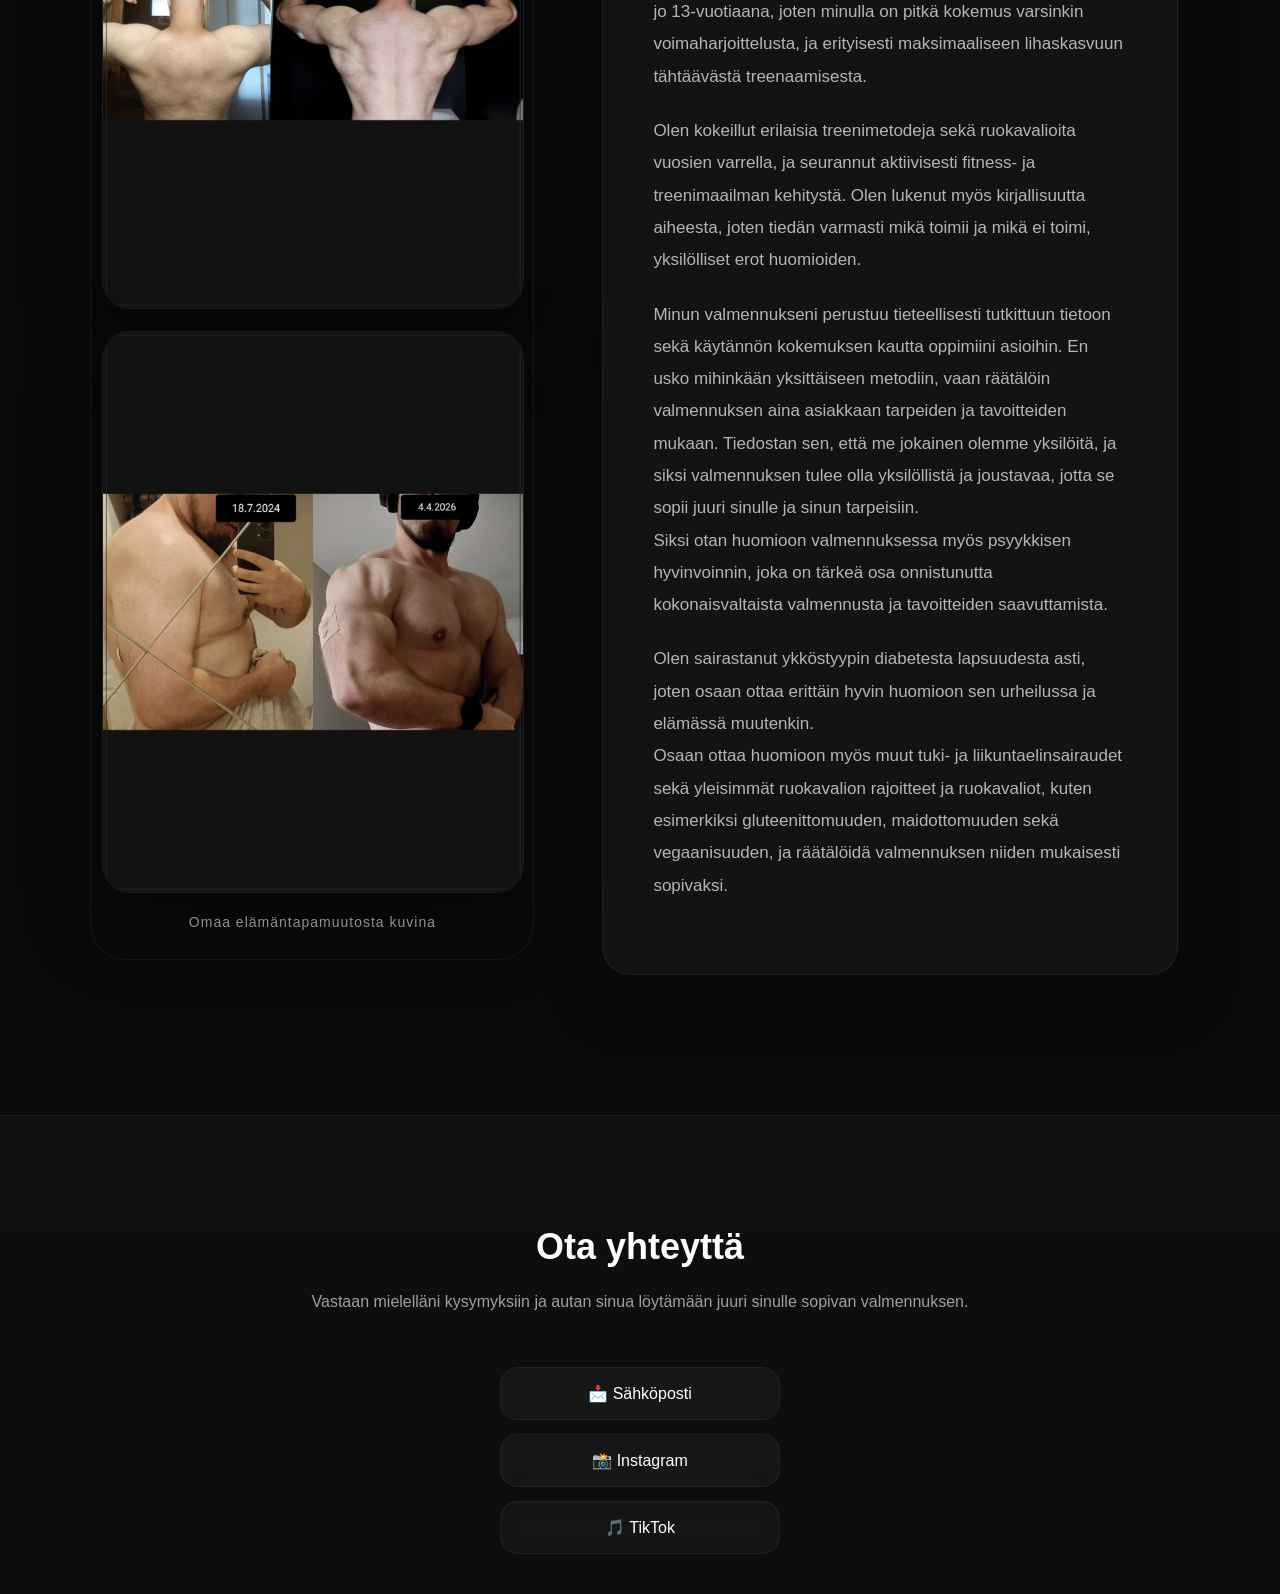
==== commit b9ebac07: "Add files via upload" ====
--- a/index.html
+++ b/index.html
@@ -267,7 +267,7 @@
     </div>
 
     <p class="image-caption">
-        Omaa vuonna 2024 alkanutta elämäntapamuutosta kuvina
+        Omaa elämäntapamuutosta kuvina
     </p>
 
 </div>
--- a/style.css
+++ b/style.css
@@ -1808,14 +1808,16 @@
 
     .image-slider {
         position: relative;
-        display: block;
+        width: 100%;
+        overflow: hidden;
     }
 
     .image-slider .slide {
         display: none;
         width: 100%;
         height: auto;
-        max-height: none;
+        border-radius: 28px;
+        transition: opacity 0.4s ease;
     }
 
     .image-slider .slide.active {
@@ -1831,17 +1833,19 @@
         top: 50%;
         transform: translateY(-50%);
 
-        width: 44px;
-        height: 44px;
+        width: 42px;
+        height: 42px;
 
         border-radius: 50%;
-        border: 1px solid rgba(255,255,255,0.18);
-
-        background: rgba(0,0,0,0.6);
+
+        background: rgba(0,0,0,0.5);
+
+        backdrop-filter: blur(10px);
+
         color: white;
 
-        font-size: 34px;
-        cursor: pointer;
+        border: 1px solid rgba(255,255,255,0.1);
+
         z-index: 5;
     }
 
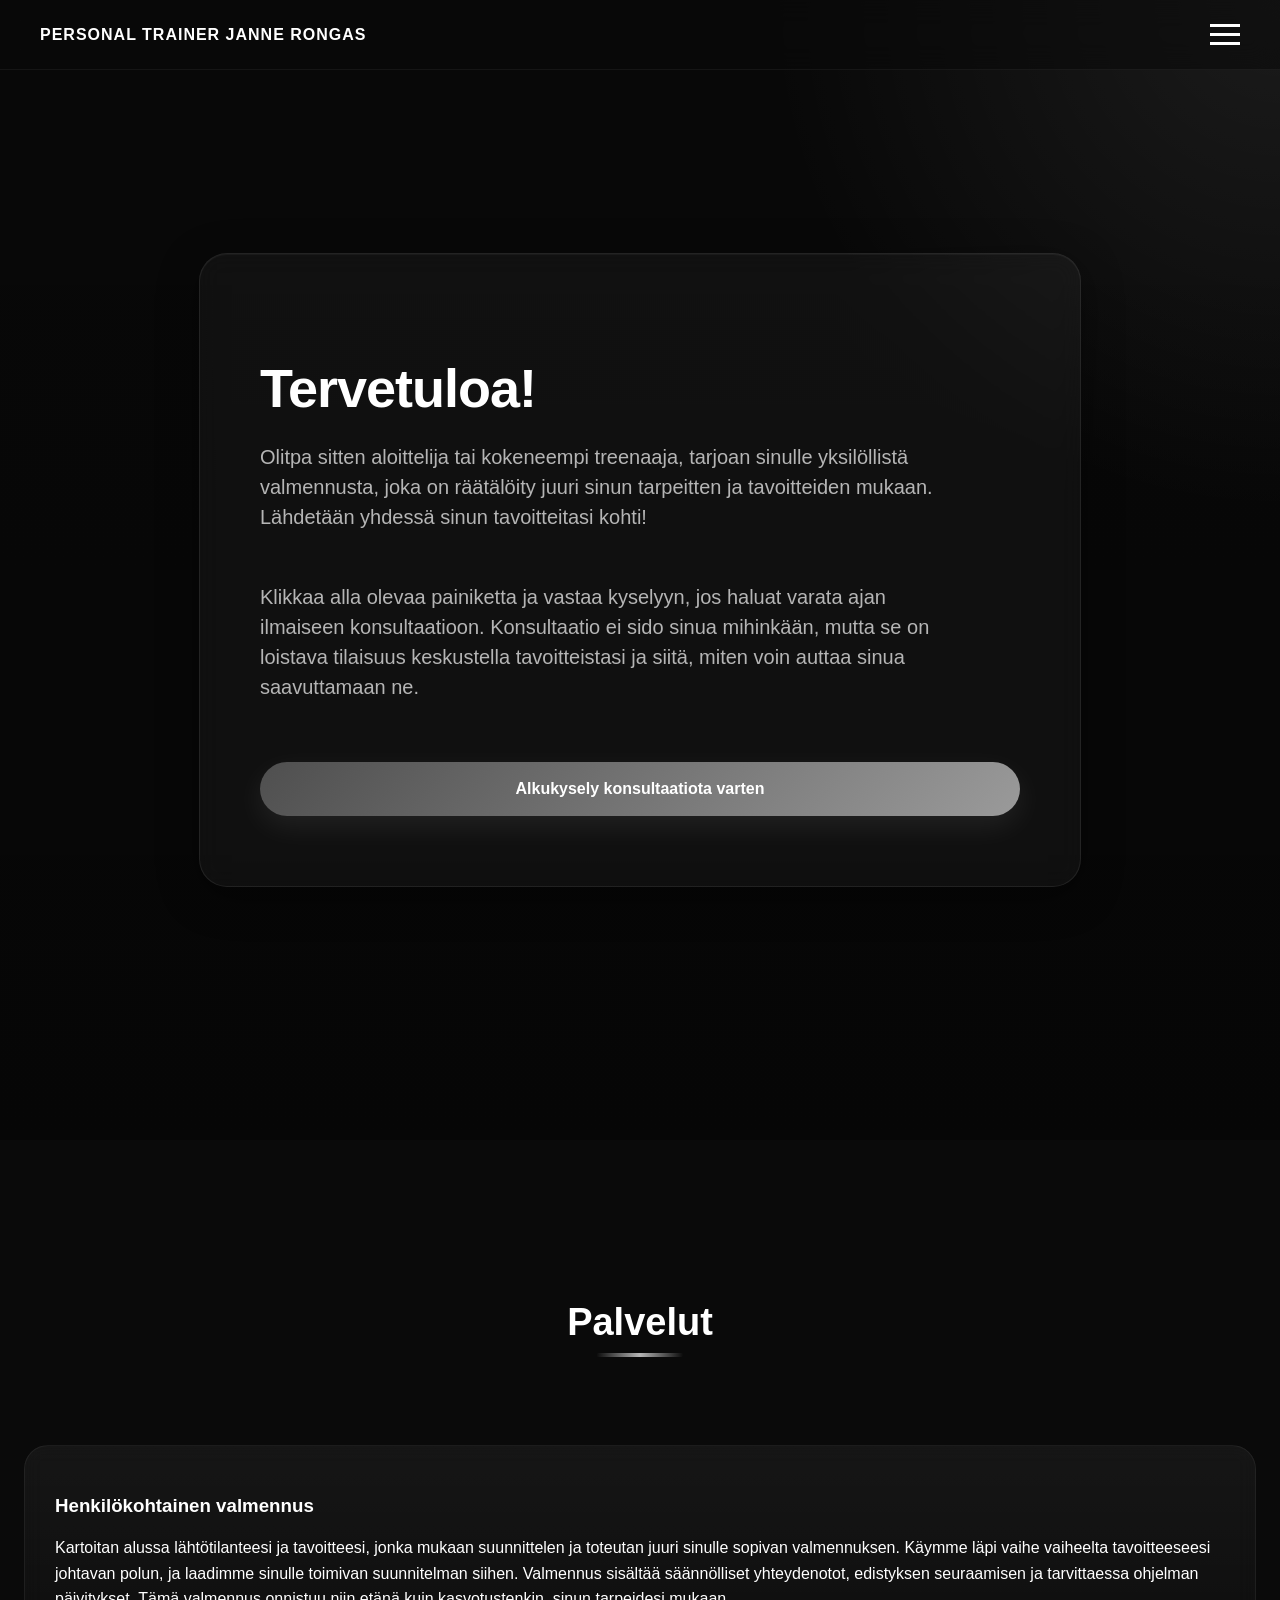
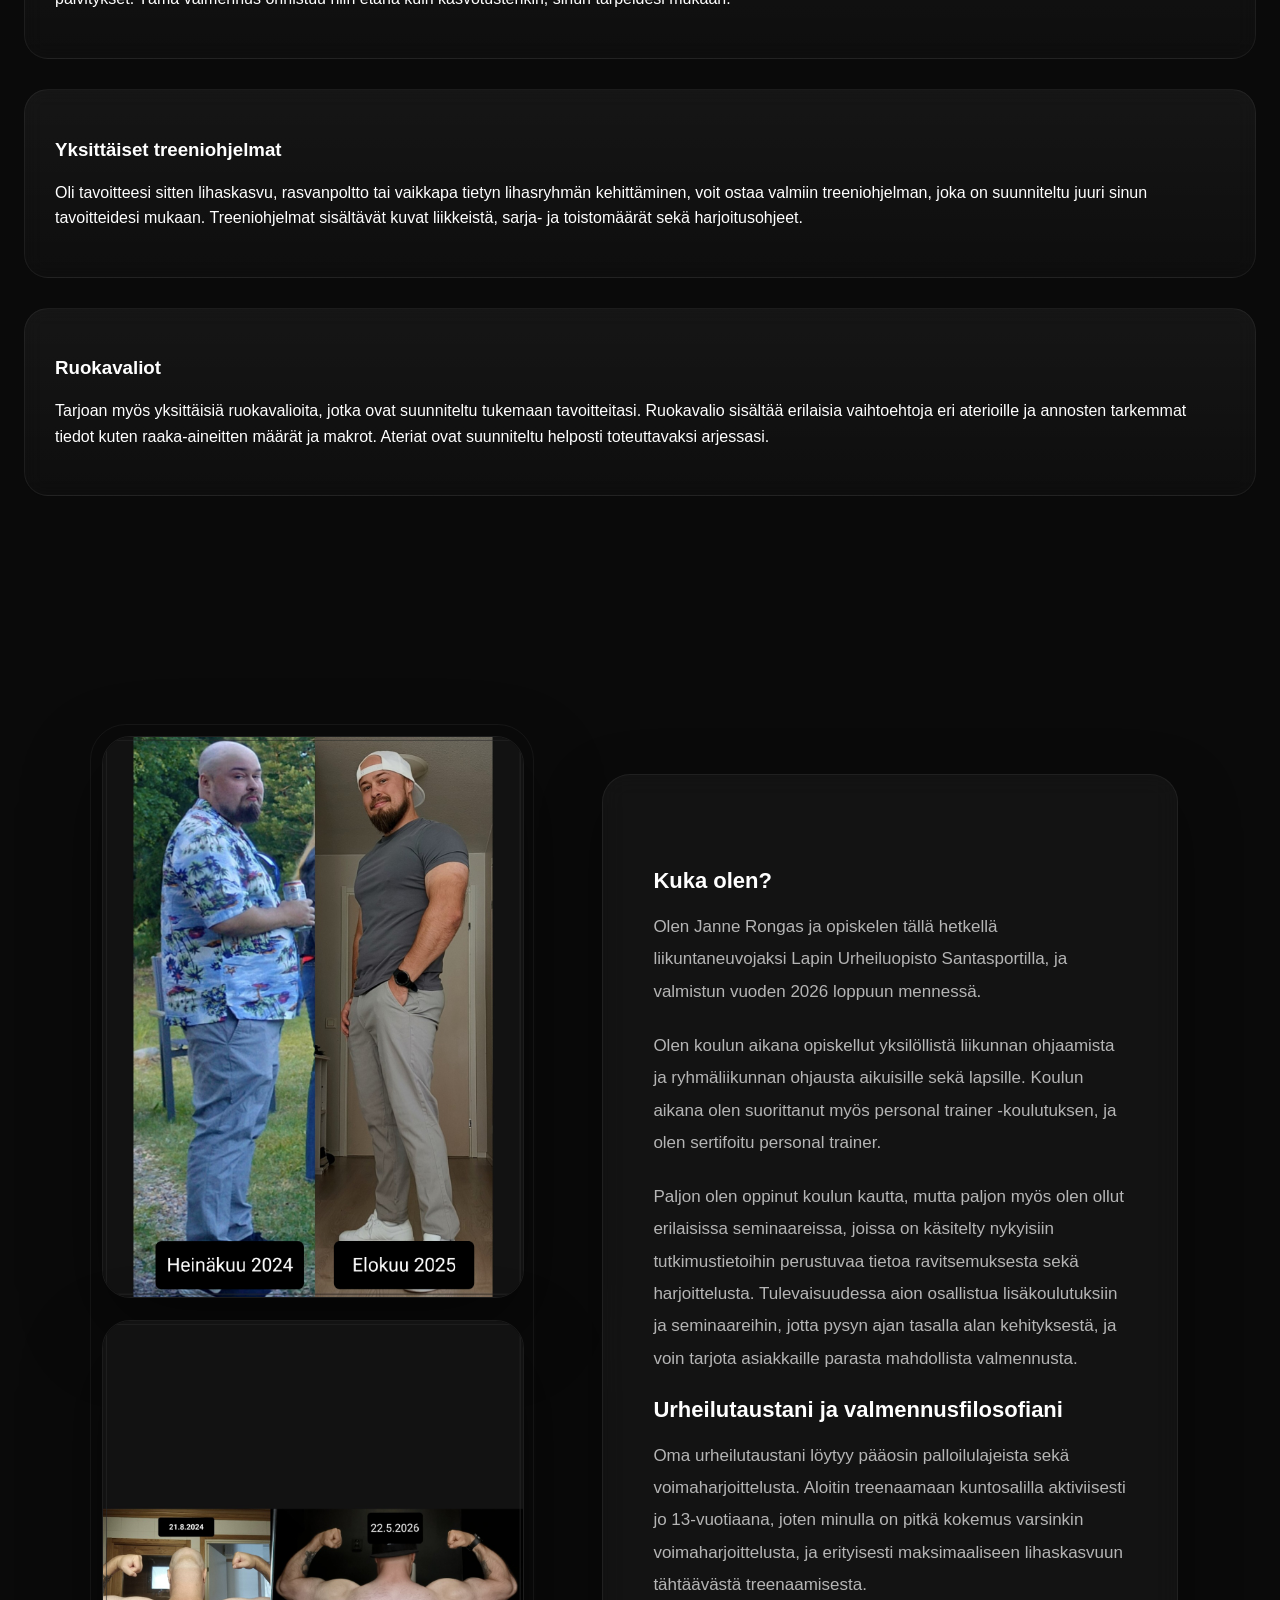
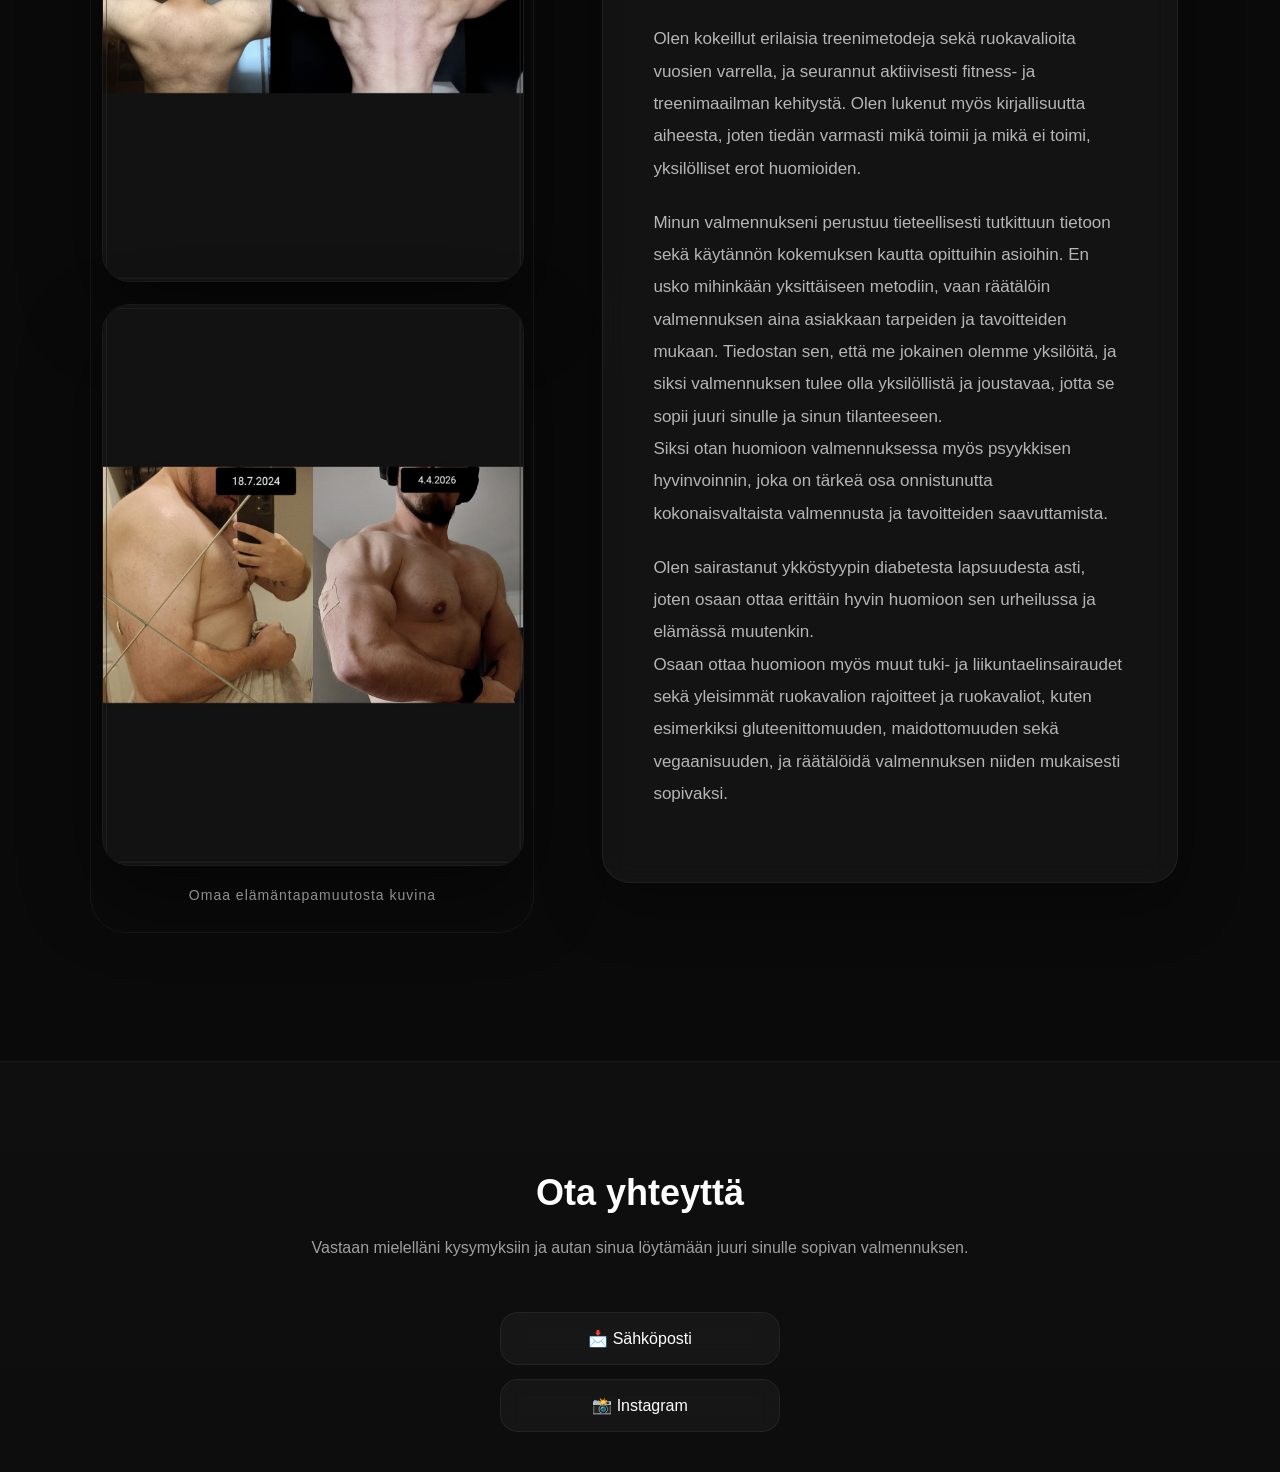
==== commit 6c740bf8: "Add files via upload" ====
--- a/index.html
+++ b/index.html
@@ -293,11 +293,8 @@
         
         <p> Olen koulun aikana opiskellut yksilöllistä liikunnan 
             ohjaamista ja ryhmäliikunnan ohjausta aikuisille sekä lapsille.
-            Koulun aikana suoritan myös personal trainer -koulutuksen, ja 
-            syksyllä 2026 olen sertifoitu personal trainer.<br>Kyseiseen
-            sertifikaattiin kuuluu teoreettinen osuus, sekä asiakkaan
-            ohjausta käytännössä, joten koulutuksen aikana olen kartuttanut 
-            myös käytännön kokemusta asiakkaiden ohjaamisesta. 
+            Koulun aikana olen suorittanut myös personal trainer -koulutuksen, ja 
+            olen sertifoitu personal trainer.
         </p>
         <p>    
             Paljon olen oppinut koulun kautta, mutta paljon myös olen ollut
@@ -325,11 +322,11 @@
         </p>
         <p>
             Minun valmennukseni perustuu tieteellisesti tutkittuun tietoon sekä
-            käytännön kokemuksen kautta oppimiini asioihin. En usko mihinkään yksittäiseen 
+            käytännön kokemuksen kautta opittuihin asioihin. En usko mihinkään yksittäiseen 
             metodiin, vaan räätälöin valmennuksen aina asiakkaan tarpeiden ja tavoitteiden 
             mukaan. 
             Tiedostan sen, että me jokainen olemme yksilöitä, ja siksi valmennuksen tulee 
-            olla yksilöllistä ja joustavaa, jotta se sopii juuri sinulle ja sinun tarpeisiin.<br>
+            olla yksilöllistä ja joustavaa, jotta se sopii juuri sinulle ja sinun tilanteeseen.<br>
             Siksi otan huomioon valmennuksessa myös psyykkisen hyvinvoinnin, joka on tärkeä osa 
             onnistunutta kokonaisvaltaista valmennusta ja tavoitteiden saavuttamista.
         </p>
@@ -373,13 +370,6 @@
                 📸 Instagram
             </a>
 
-            <!-- TIKTOK -->
-            <a href="https://tiktok.com/@sinuntiktok"
-                target="_blank">
-
-                🎵 TikTok
-            </a>
-
         </div>
 
     </div>
--- a/style.css
+++ b/style.css
@@ -1856,4 +1856,30 @@
     .slider-btn.next {
         right: 12px;
     }
+}
+/* =========================
+   QUIZ QUESTION HEADINGS
+========================= */
+
+.quiz-container .step h2 {
+    display: block;
+    width: 100%;
+    margin: 0 0 28px;
+    padding: 0;
+    color: #ffffff !important;
+    font-size: 32px;
+    font-weight: 600;
+    line-height: 1.2;
+    text-align: center;
+    opacity: 1 !important;
+    visibility: visible !important;
+}
+@media (max-width: 768px) {
+
+    .quiz-container .step h2 {
+        font-size: 28px;
+        line-height: 1.25;
+        margin-bottom: 24px;
+    }
+
 }
